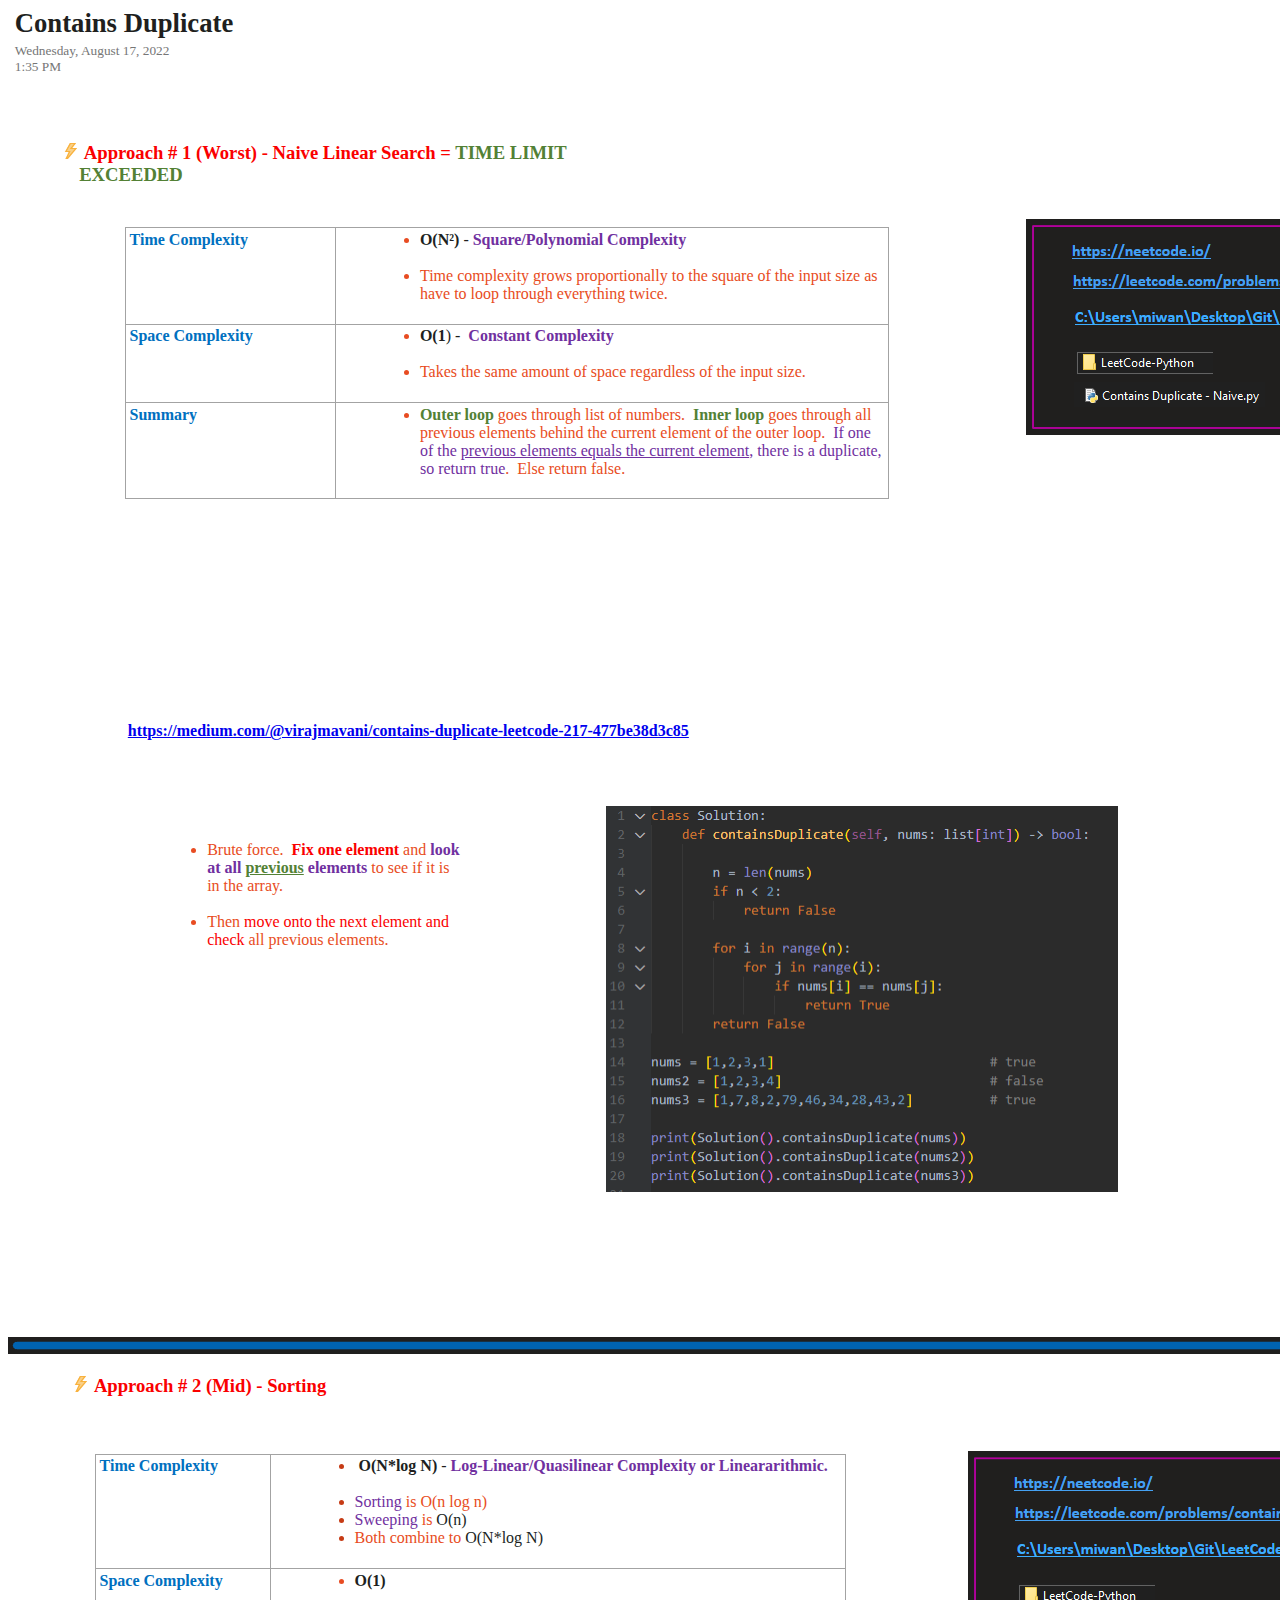
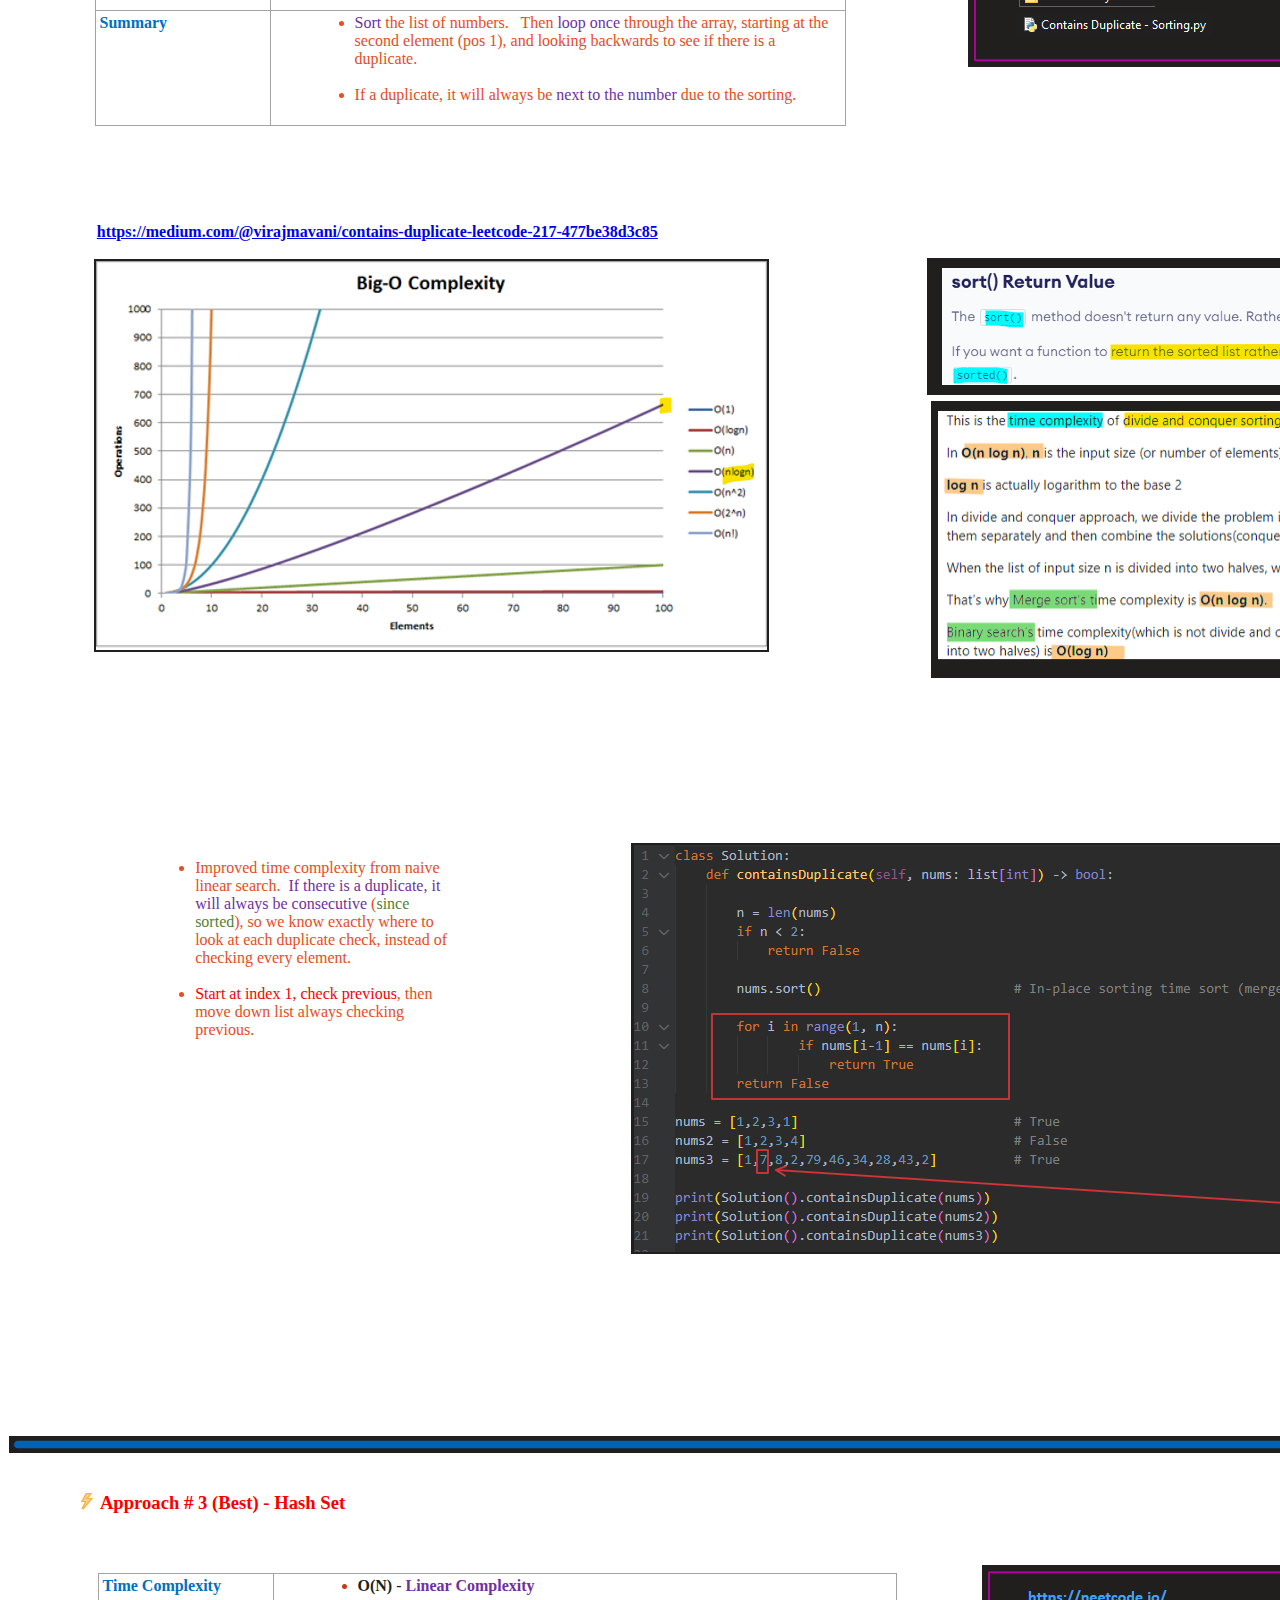
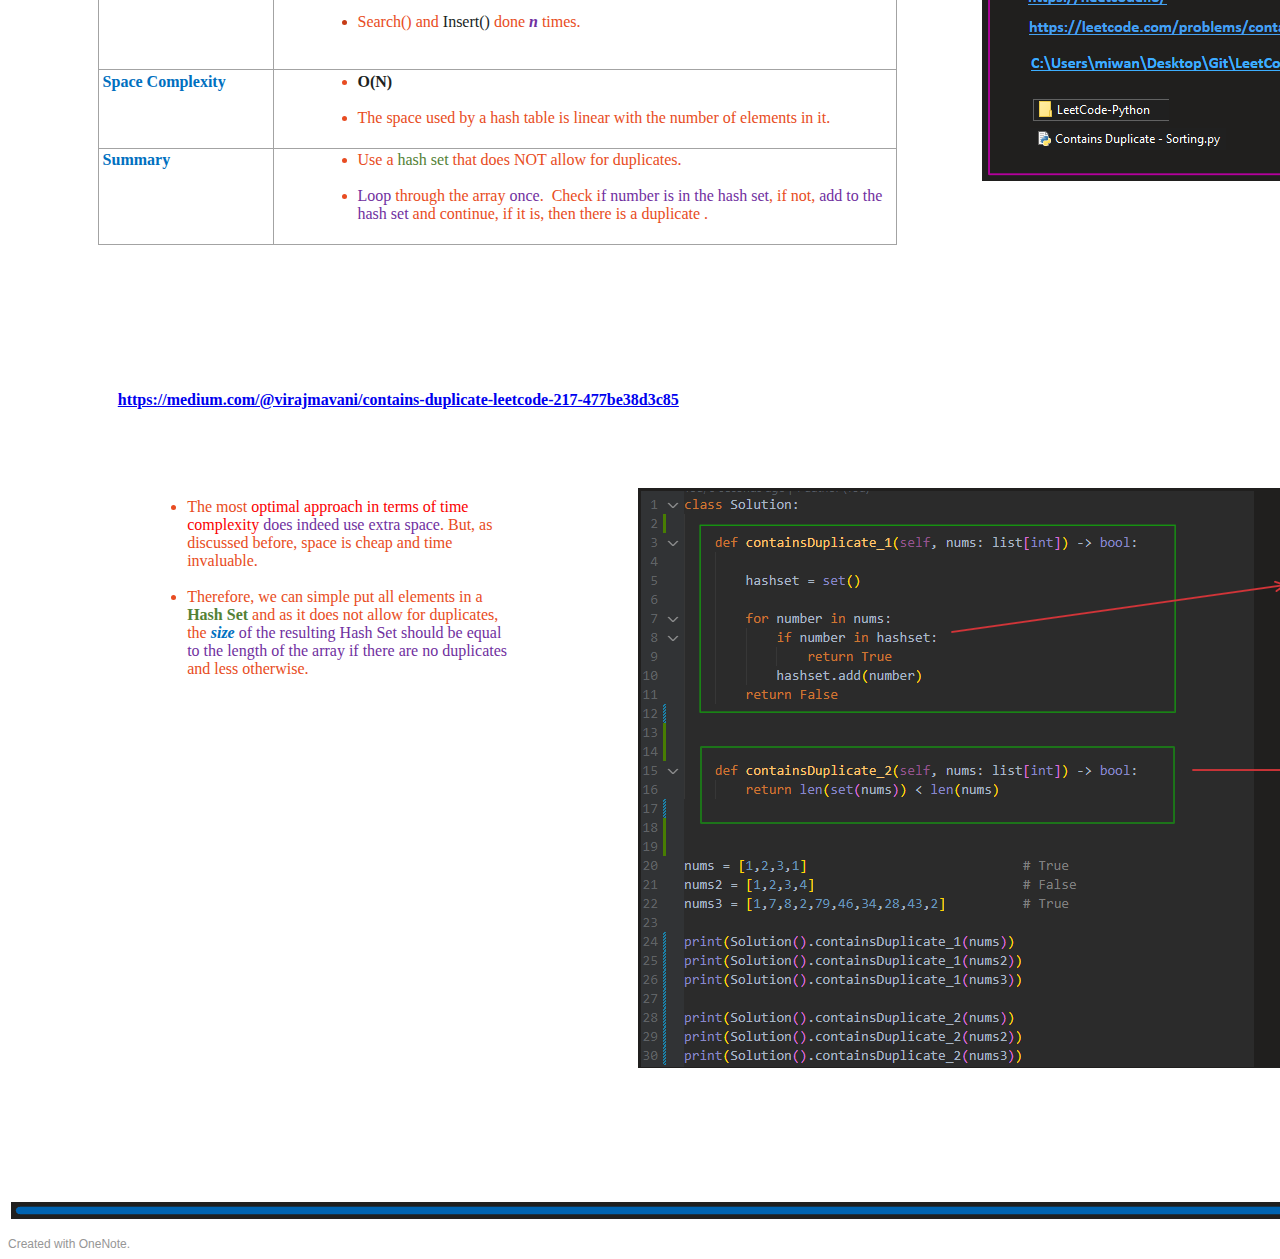
==== Contains_Duplicate/Contains_Duplicate.htm @ 98655086 "add files" ====
<html xmlns:o="urn:schemas-microsoft-com:office:office"
xmlns:dt="uuid:C2F41010-65B3-11d1-A29F-00AA00C14882"
xmlns="http://www.w3.org/TR/REC-html40">

<head>
<meta http-equiv=Content-Type content="text/html; charset=utf-8">
<meta name=ProgId content=OneNote.File>
<meta name=Generator content="Microsoft OneNote 15">
<link id=Main-File rel=Main-File href="Contains_Duplicate.htm">
<link rel=File-List href="Contains_Duplicate_files/filelist.xml">
</head>

<body lang=en-US style='font-family:Calibri;font-size:12.0pt;color:#E84C22'>

<div style='direction:ltr;border-width:100%'>

<div style='direction:ltr;margin-top:0in;margin-left:0in;width:16.584in'>

<div style='direction:ltr;margin-top:0in;margin-left:.0708in;width:2.7402in'>

<p style='margin:0in;font-family:"Calibri Light";font-size:20.0pt;color:#201F1E'><span
style='font-weight:bold'>Contains Duplicate</span></p>

</div>

<div style='direction:ltr;margin-top:.0388in;margin-left:.0708in;width:2.5881in'>

<p style='margin:0in;font-family:Calibri;font-size:10.0pt;color:#767676'>Wednesday,
August 17, 2022</p>

<p style='margin:0in;font-family:Calibri;font-size:10.0pt;color:#767676'>1:35
PM</p>

</div>

<div style='direction:ltr;margin-top:.7034in;margin-left:.3243in;width:6.2625in'>

<ul style='direction:ltr;unicode-bidi:embed;margin-top:0in;margin-bottom:0in'>
 <p style='color:#000000;margin:0in;text-indent:-.1666in;font-family:Calibri;
 font-size:14.0pt'><img src="Contains_Duplicate_files/image001.png" width=16
 height=16 alt=Important>&nbsp;<span style='font-weight:bold;color:#FA0000'>Approach
 # 1 (Worst) - Naive Linear Search = </span><span style='font-weight:bold;
 color:#538135'>TIME LIMIT EXCEEDED</span></p>
</ul>

</div>

<table border=0 cellpadding=0 cellspacing=0 cols=3 valign=top style='direction:
 ltr;border-collapse:collapse;border-width:0pt;margin-top:.3305in;margin-left:
 1.2041in;width:14.9222in'>
 <tr>
  <td valign=top style='vertical-align:top;margin:0in;padding:0pt;width:1px;
  height:1px;font-size:1pt'>
  <p style='font-size:1pt'>&nbsp;</p>
  </td>
  <td valign=top style='vertical-align:top;margin:0in;padding:0pt;width:7.9763in;
  height:1px;font-size:1pt'>
  <p style='font-size:1pt'></p>
  </td>
  <td valign=top style='vertical-align:top;margin:0in;padding:0pt;width:1.4291in;
  height:1px;font-size:1pt'>
  <p style='font-size:1pt'></p>
  </td>
  <td valign=top style='vertical-align:top;margin:0in;padding:0pt;width:5.5159in;
  height:1px;font-size:1pt'>
  <p style='font-size:1pt'></p>
  </td>
 </tr>
 <tr>
  <td valign=top style='vertical-align:top;margin:0in;padding:0pt;width:1px;
  height:.0868in;font-size:1pt'>
  <p style='font-size:1pt'>&nbsp;</p>
  </td>
  <td valign=top style='vertical-align:top;margin:0in;padding:0pt;width:7.9763in;
  height:.0868in;font-size:1pt'>
  <p style='font-size:1pt'></p>
  </td>
  <td valign=top style='vertical-align:top;margin:0in;padding:0pt;width:1.4291in;
  height:.0868in;font-size:1pt'>
  <p style='font-size:1pt'></p>
  </td>
  <td rowspan=2 valign=top style='vertical-align:top;margin:0in;padding:0pt;
  width:5.5166in;height:2.25in'><img src="Contains_Duplicate_files/image002.png"
  width=530 height=216
  alt="Untitled picture.png &#13;&#10;﷟HYPERLINK &quot;file:///C:\Users\miwan\Desktop\Git\LeetCode-Python&quot;C:\Users\miwan\Desktop\Git\LeetCode-Python&#13;&#10;Untitled picture.png &#13;&#10;Ink Drawings&#13;&#10;https://leetcode.com/problems/contains-duplicate/&#13;&#10;https://neetcode.io/&#13;&#10;"></td>
 </tr>
 <tr>
  <td valign=top style='vertical-align:top;margin:0in;padding:0pt;width:1px;
  height:2.1625in;font-size:1pt'>
  <p style='font-size:1pt'>&nbsp;</p>
  </td>
  <td rowspan=2 valign=top style='vertical-align:top;margin:0in;padding:0pt;
  width:7.9763in;height:3.1055in'>
  <div style='direction:ltr'>
  <table border=1 cellpadding=0 cellspacing=0 valign=top style='direction:ltr;
   border-collapse:collapse;border-style:solid;border-color:#A3A3A3;border-width:
   1pt' title="" summary="">
   <tr>
    <td style='border-style:solid;border-color:#A3A3A3;border-width:1pt;
    vertical-align:top;width:2.1284in;padding:2.0pt 3.0pt 2.0pt 3.0pt'>
    <p style='margin:0in;font-family:Calibri;font-size:12.0pt;color:#0070C0'><span
    style='font-weight:bold'>Time Complexity</span></p>
    </td>
    <td style='border-style:solid;border-color:#A3A3A3;border-width:1pt;
    vertical-align:top;width:5.7534in;padding:2.0pt 3.0pt 2.0pt 3.0pt'>
    <ul style='direction:ltr;unicode-bidi:embed;margin-top:0in;margin-bottom:
     0in'>
     <ul type=disc style='direction:ltr;unicode-bidi:embed;margin-top:0in;
      margin-bottom:0in'>
      <li style='margin-top:0;margin-bottom:0;vertical-align:middle;color:#E84C22'><span
          style='font-weight:bold;font-family:Calibri;font-size:12.0pt;
          color:#201F1E'>O(N²)</span><span style='font-family:Calibri;
          font-size:12.0pt;color:#201F1E'> - </span><span style='font-weight:
          bold;font-family:Calibri;font-size:12.0pt;color:#7030A0'>Square/Polynomial
          Complexity </span></li>
     </ul>
     <p style='margin:0in;font-family:Calibri;font-size:12.0pt;color:#E84C22'>&nbsp;</p>
     <ul type=disc style='direction:ltr;unicode-bidi:embed;margin-top:0in;
      margin-bottom:0in'>
      <li style='margin-top:0;margin-bottom:0;vertical-align:middle;color:#E84C22'><span
          style='font-family:Calibri;font-size:12.0pt'>Time complexity grows
          proportionally to the square of the input size as have to loop
          through everything twice.</span></li>
     </ul>
     <p style='margin:0in;font-family:Calibri;font-size:12.0pt;color:#201F1E'>&nbsp;</p>
    </ul>
    </td>
   </tr>
   <tr>
    <td style='border-style:solid;border-color:#A3A3A3;border-width:1pt;
    vertical-align:top;width:2.1284in;padding:2.0pt 3.0pt 2.0pt 3.0pt'>
    <p style='margin:0in;font-family:Calibri;font-size:12.0pt;color:#0070C0'><span
    style='font-weight:bold'>Space Complexity </span></p>
    </td>
    <td style='border-style:solid;border-color:#A3A3A3;border-width:1pt;
    vertical-align:top;width:5.6847in;padding:2.0pt 3.0pt 2.0pt 3.0pt'>
    <ul style='direction:ltr;unicode-bidi:embed;margin-top:0in;margin-bottom:
     0in'>
     <ul type=disc style='direction:ltr;unicode-bidi:embed;margin-top:0in;
      margin-bottom:0in'>
      <li style='margin-top:0;margin-bottom:0;vertical-align:middle;color:#E84C22'><span
          style='font-weight:bold;font-family:Calibri;font-size:12.0pt;
          color:#201F1E'>O(1</span><span style='font-family:Calibri;font-size:
          12.0pt;color:#201F1E'>) - </span><span style='font-weight:bold;
          font-family:Calibri;font-size:12.0pt;color:#7030A0'><span
          style='mso-spacerun:yes'> </span>Constant Complexity </span></li>
     </ul>
     <p style='margin:0in;font-family:Calibri;font-size:12.0pt;color:#201F1E'>&nbsp;</p>
     <ul type=disc style='direction:ltr;unicode-bidi:embed;margin-top:0in;
      margin-bottom:0in'>
      <li style='margin-top:0;margin-bottom:0;vertical-align:middle;color:#E84C22'><span
          style='font-family:Calibri;font-size:12.0pt'>Takes the same amount of
          space regardless of the input size.</span></li>
     </ul>
     <p style='margin:0in;font-family:Calibri;font-size:12.0pt;color:#201F1E'>&nbsp;</p>
    </ul>
    </td>
   </tr>
   <tr>
    <td style='border-style:solid;border-color:#A3A3A3;border-width:1pt;
    vertical-align:top;width:2.1284in;padding:2.0pt 3.0pt 2.0pt 3.0pt'>
    <p style='margin:0in;font-family:Calibri;font-size:12.0pt;color:#0070C0'><span
    style='font-weight:bold'>Summary</span></p>
    </td>
    <td style='border-style:solid;border-color:#A3A3A3;border-width:1pt;
    vertical-align:top;width:5.702in;padding:2.0pt 3.0pt 2.0pt 3.0pt'>
    <ul style='direction:ltr;unicode-bidi:embed;margin-top:0in;margin-bottom:
     0in'>
     <ul type=disc style='direction:ltr;unicode-bidi:embed;margin-top:0in;
      margin-bottom:0in'>
      <li style='margin-top:0;margin-bottom:0;vertical-align:middle;color:#E84C22'><span
          style='font-weight:bold;font-family:Calibri;font-size:12.0pt;
          color:#538135'>Outer loop</span><span style='font-family:Calibri;
          font-size:12.0pt;color:#E84C22'> goes through list of numbers. </span><span
          style='font-weight:bold;font-family:Calibri;font-size:12.0pt;
          color:#538135'><span style='mso-spacerun:yes'> </span>Inner loop</span><span
          style='font-family:Calibri;font-size:12.0pt;color:#E84C22'> goes
          through all previous elements behind the current element of the outer
          loop.<span style='mso-spacerun:yes'>  </span></span><span
          style='font-family:Calibri;font-size:12.0pt;color:#7030A0'>If one of
          the </span><span style='text-decoration:underline;font-family:Calibri;
          font-size:12.0pt;color:#7030A0'>previous elements equals the current
          element</span><span style='font-family:Calibri;font-size:12.0pt;
          color:#7030A0'>, there is a duplicate, so return true</span><span
          style='font-family:Calibri;font-size:12.0pt;color:#E84C22'>.<span
          style='mso-spacerun:yes'>  </span>Else return false.</span></li>
     </ul>
     <p style='margin:0in;font-family:Calibri;font-size:12.0pt;color:#E84C22'>&nbsp;</p>
    </ul>
    </td>
   </tr>
  </table>
  </div>
  </td>
  <td valign=top style='vertical-align:top;margin:0in;padding:0pt;width:1.4291in;
  height:2.1625in;font-size:1pt'>
  <p style='font-size:1pt'></p>
  </td>
 </tr>
 <tr>
  <td valign=top style='vertical-align:top;margin:0in;padding:0pt;width:1px;
  height:.943in;font-size:1pt'>
  <p style='font-size:1pt'>&nbsp;</p>
  </td>
  <td valign=top style='vertical-align:top;margin:0in;padding:0pt;width:1.4291in;
  height:.943in;font-size:1pt'>
  <p style='font-size:1pt'></p>
  </td>
  <td valign=top style='vertical-align:top;margin:0in;padding:0pt;width:5.5159in;
  height:.943in;font-size:1pt'>
  <p style='font-size:1pt'></p>
  </td>
 </tr>
</table>

<div style='direction:ltr;margin-top:2.0506in;margin-left:1.2479in;width:6.4173in'>

<p style='margin:0in;font-family:Calibri;font-size:12.0pt'><a
href="https://medium.com/@virajmavani/contains-duplicate-leetcode-217-477be38d3c85"><span
style='font-weight:bold'>https://medium.com/@virajmavani/contains-duplicate-leetcode-217-477be38d3c85</span></a></p>

</div>

<table border=0 cellpadding=0 cellspacing=0 cols=3 valign=top style='direction:
 ltr;border-collapse:collapse;border-width:0pt;margin-top:.6708in;margin-left:
 1.2312in;width:10.3708in'>
 <tr>
  <td valign=top style='vertical-align:top;margin:0in;padding:0pt;width:1px;
  height:1px;font-size:1pt'>
  <p style='font-size:1pt'>&nbsp;</p>
  </td>
  <td valign=top style='vertical-align:top;margin:0in;padding:0pt;width:3.4861in;
  height:1px;font-size:1pt'>
  <p style='font-size:1pt'></p>
  </td>
  <td valign=top style='vertical-align:top;margin:0in;padding:0pt;width:1.509in;
  height:1px;font-size:1pt'>
  <p style='font-size:1pt'></p>
  </td>
  <td valign=top style='vertical-align:top;margin:0in;padding:0pt;width:5.3756in;
  height:1px;font-size:1pt'>
  <p style='font-size:1pt'></p>
  </td>
 </tr>
 <tr>
  <td valign=top style='vertical-align:top;margin:0in;padding:0pt;width:1px;
  height:.3708in;font-size:1pt'>
  <p style='font-size:1pt'>&nbsp;</p>
  </td>
  <td valign=top style='vertical-align:top;margin:0in;padding:0pt;width:3.4861in;
  height:.3708in;font-size:1pt'>
  <p style='font-size:1pt'></p>
  </td>
  <td valign=top style='vertical-align:top;margin:0in;padding:0pt;width:1.509in;
  height:.3708in;font-size:1pt'>
  <p style='font-size:1pt'></p>
  </td>
  <td rowspan=3 valign=top style='vertical-align:top;margin:0in;padding:0pt;
  width:5.3756in;height:4.0736in'><img
  src="Contains_Duplicate_files/image003.png" width=512 height=386></td>
 </tr>
 <tr>
  <td valign=top style='vertical-align:top;margin:0in;padding:0pt;width:1px;
  height:1.027in;font-size:1pt'>
  <p style='font-size:1pt'>&nbsp;</p>
  </td>
  <td valign=top style='vertical-align:top;margin:0in;padding:0pt;width:3.4861in;
  height:1.0277in'>
  <ul style='direction:ltr;unicode-bidi:embed;margin-top:0in;margin-bottom:
   0in'>
   <ul type=disc style='direction:ltr;unicode-bidi:embed;margin-top:0in;
    margin-bottom:0in'>
    <li style='margin-top:0;margin-bottom:0;vertical-align:middle;color:#E84C22'><span
        style='font-family:Calibri;font-size:12.0pt;color:#E84C22'>Brute
        force.<span style='mso-spacerun:yes'>  </span></span><span
        style='font-weight:bold;font-family:Calibri;font-size:12.0pt;
        color:#FA0000'>Fix one element </span><span style='font-family:Calibri;
        font-size:12.0pt;color:#E84C22'>and </span><span style='font-weight:
        bold;font-family:Calibri;font-size:12.0pt;color:#7030A0'>look at all </span><span
        style='font-weight:bold;text-decoration:underline;font-family:Calibri;
        font-size:12.0pt;color:#538135'>previous</span><span style='font-weight:
        bold;font-family:Calibri;font-size:12.0pt;color:#7030A0'> elements</span><span
        style='font-family:Calibri;font-size:12.0pt;color:#E84C22'> to see if
        it is in the array.</span></li>
   </ul>
   <p style='margin:0in;margin-left:.375in;font-family:Calibri;font-size:12.0pt;
   color:#E84C22'>&nbsp;</p>
   <ul type=disc style='direction:ltr;unicode-bidi:embed;margin-top:0in;
    margin-bottom:0in'>
    <li style='margin-top:0;margin-bottom:0;vertical-align:middle;color:#E84C22'><span
        style='font-family:Calibri;font-size:12.0pt;color:#E84C22'>Then </span><span
        style='font-family:Calibri;font-size:12.0pt;color:#FA0000'>move onto
        the next element and check</span><span style='font-family:Calibri;
        font-size:12.0pt;color:#E84C22'> all previous elements.</span></li>
   </ul>
  </ul>
  </td>
  <td valign=top style='vertical-align:top;margin:0in;padding:0pt;width:1.509in;
  height:1.027in;font-size:1pt'>
  <p style='font-size:1pt'></p>
  </td>
 </tr>
 <tr>
  <td valign=top style='vertical-align:top;margin:0in;padding:0pt;width:1px;
  height:2.675in;font-size:1pt'>
  <p style='font-size:1pt'>&nbsp;</p>
  </td>
  <td valign=top style='vertical-align:top;margin:0in;padding:0pt;width:3.4861in;
  height:2.675in;font-size:1pt'>
  <p style='font-size:1pt'></p>
  </td>
  <td valign=top style='vertical-align:top;margin:0in;padding:0pt;width:1.509in;
  height:2.675in;font-size:1pt'>
  <p style='font-size:1pt'></p>
  </td>
 </tr>
</table>

<div style='direction:ltr;margin-top:1.3611in;margin-left:0in;width:16.5527in'><img
src="Contains_Duplicate_files/image004.png" width=1589 height=17></div>

<div style='direction:ltr;margin-top:.2201in;margin-left:.4291in;width:3.1062in'>

<ul style='direction:ltr;unicode-bidi:embed;margin-top:0in;margin-bottom:0in'>
 <p style='color:#000000;margin:0in;text-indent:-.1666in;font-family:Calibri;
 font-size:14.0pt;color:#FA0000'><img
 src="Contains_Duplicate_files/image001.png" width=16 height=16 alt=Important>&nbsp;<span
 style='font-weight:bold'>Approach # 2 (Mid) - Sorting</span></p>
</ul>

</div>

<table border=0 cellpadding=0 cellspacing=0 cols=3 valign=top style='direction:
 ltr;border-collapse:collapse;border-width:0pt;margin-top:.5569in;margin-left:
 .8916in;width:14.6305in'>
 <tr>
  <td valign=top style='vertical-align:top;margin:0in;padding:0pt;width:1px;
  height:1px;font-size:1pt'>
  <p style='font-size:1pt'>&nbsp;</p>
  </td>
  <td valign=top style='vertical-align:top;margin:0in;padding:0pt;width:7.8375in;
  height:1px;font-size:1pt'>
  <p style='font-size:1pt'></p>
  </td>
  <td valign=top style='vertical-align:top;margin:0in;padding:0pt;width:1.2763in;
  height:1px;font-size:1pt'>
  <p style='font-size:1pt'></p>
  </td>
  <td valign=top style='vertical-align:top;margin:0in;padding:0pt;width:5.5159in;
  height:1px;font-size:1pt'>
  <p style='font-size:1pt'></p>
  </td>
 </tr>
 <tr>
  <td valign=top style='vertical-align:top;margin:0in;padding:0pt;width:1px;
  height:.0236in;font-size:1pt'>
  <p style='font-size:1pt'>&nbsp;</p>
  </td>
  <td valign=top style='vertical-align:top;margin:0in;padding:0pt;width:7.8375in;
  height:.0236in;font-size:1pt'>
  <p style='font-size:1pt'></p>
  </td>
  <td valign=top style='vertical-align:top;margin:0in;padding:0pt;width:1.2763in;
  height:.0236in;font-size:1pt'>
  <p style='font-size:1pt'></p>
  </td>
  <td rowspan=2 valign=top style='vertical-align:top;margin:0in;padding:0pt;
  width:5.5166in;height:2.25in'><img src="Contains_Duplicate_files/image005.png"
  width=530 height=216
  alt="Untitled picture.png &#13;&#10;﷟HYPERLINK &quot;file:///C:\Users\miwan\Desktop\Git\LeetCode-Python&quot;C:\Users\miwan\Desktop\Git\LeetCode-Python&#13;&#10;Ink Drawings&#13;&#10;https://leetcode.com/problems/contains-duplicate/&#13;&#10;https://neetcode.io/&#13;&#10;Untitled picture.png &#13;&#10;"></td>
 </tr>
 <tr>
  <td valign=top style='vertical-align:top;margin:0in;padding:0pt;width:1px;
  height:2.2256in;font-size:1pt'>
  <p style='font-size:1pt'>&nbsp;</p>
  </td>
  <td rowspan=2 valign=top style='vertical-align:top;margin:0in;padding:0pt;
  width:7.8375in;height:2.9027in'>
  <div style='direction:ltr'>
  <table border=1 cellpadding=0 cellspacing=0 valign=top style='direction:ltr;
   border-collapse:collapse;border-style:solid;border-color:#A3A3A3;border-width:
   1pt' title="" summary="">
   <tr>
    <td style='border-style:solid;border-color:#A3A3A3;border-width:1pt;
    vertical-align:top;width:1.7472in;padding:2.0pt 3.0pt 2.0pt 3.0pt'>
    <p style='margin:0in;font-family:Calibri;font-size:12.0pt;color:#0070C0'><span
    style='font-weight:bold'>Time Complexity</span></p>
    </td>
    <td style='border-style:solid;border-color:#A3A3A3;border-width:1pt;
    vertical-align:top;width:5.927in;padding:2.0pt 3.0pt 2.0pt 3.0pt'>
    <ul style='direction:ltr;unicode-bidi:embed;margin-top:0in;margin-bottom:
     0in'>
     <ul type=disc style='direction:ltr;unicode-bidi:embed;margin-top:0in;
      margin-bottom:0in'>
      <li style='margin-top:0;margin-bottom:0;vertical-align:middle;color:#C63B15'><span
          style='font-family:Calibri;font-size:12.0pt;color:#C63B15'><span
          style='mso-spacerun:yes'> </span></span><span style='font-weight:
          bold;font-family:Calibri;font-size:12.0pt;color:#201F1E'>O(N*log N)</span><span
          style='font-family:Calibri;font-size:12.0pt;color:#201F1E'> - </span><span
          style='font-weight:bold;font-family:Calibri;font-size:12.0pt;
          color:#7030A0'>Log-Linear/Quasilinear Complexity or Lineararithmic.</span></li>
     </ul>
     <p style='margin:0in;font-family:Calibri;font-size:12.0pt;color:#201F1E'>&nbsp;</p>
     <ul type=disc style='direction:ltr;unicode-bidi:embed;margin-top:0in;
      margin-bottom:0in'>
      <li style='margin-top:0;margin-bottom:0;vertical-align:middle;color:#C63B15'><span
          style='font-family:Calibri;font-size:12.0pt;color:#7030A0'>Sorting </span><span
          style='font-family:Calibri;font-size:12.0pt;color:#E84C22'>is O(n log
          n) </span></li>
      <li style='margin-top:0;margin-bottom:0;vertical-align:middle;color:#C63B15'><span
          style='font-family:Calibri;font-size:12.0pt;color:#7030A0'>Sweeping </span><span
          style='font-family:Calibri;font-size:12.0pt;color:#E84C22'>is </span><span
          style='font-family:Calibri;font-size:12.0pt;color:#201F1E'>O(n)</span></li>
      <li style='margin-top:0;margin-bottom:0;vertical-align:middle;color:#C63B15'><span
          style='font-family:Calibri;font-size:12.0pt;color:#E84C22'>Both
          combine to</span><span style='font-family:Calibri;font-size:12.0pt;
          color:#201F1E'> O(N*log N) </span></li>
     </ul>
     <p style='margin:0in;font-family:Calibri;font-size:12.0pt;color:#201F1E'>&nbsp;</p>
    </ul>
    </td>
   </tr>
   <tr>
    <td style='border-style:solid;border-color:#A3A3A3;border-width:1pt;
    vertical-align:top;width:1.7472in;padding:2.0pt 3.0pt 2.0pt 3.0pt'>
    <p style='margin:0in;font-family:Calibri;font-size:12.0pt;color:#0070C0'><span
    style='font-weight:bold'>Space Complexity </span></p>
    </td>
    <td style='border-style:solid;border-color:#A3A3A3;border-width:1pt;
    vertical-align:top;width:5.927in;padding:2.0pt 3.0pt 2.0pt 3.0pt'>
    <ul style='direction:ltr;unicode-bidi:embed;margin-top:0in;margin-bottom:
     0in'>
     <ul type=disc style='direction:ltr;unicode-bidi:embed;margin-top:0in;
      margin-bottom:0in'>
      <li style='margin-top:0;margin-bottom:0;vertical-align:middle;color:#E84C22'><span
          style='font-weight:bold;font-family:Calibri;font-size:12.0pt;
          color:#201F1E'>O(1)</span></li>
     </ul>
     <p style='margin:0in;font-family:Calibri;font-size:12.0pt;color:#201F1E'>&nbsp;</p>
    </ul>
    </td>
   </tr>
   <tr>
    <td style='border-style:solid;border-color:#A3A3A3;border-width:1pt;
    vertical-align:top;width:1.7472in;padding:2.0pt 3.0pt 2.0pt 3.0pt'>
    <p style='margin:0in;font-family:Calibri;font-size:12.0pt;color:#0070C0'><span
    style='font-weight:bold'>Summary</span></p>
    </td>
    <td style='border-style:solid;border-color:#A3A3A3;border-width:1pt;
    vertical-align:top;width:5.9715in;padding:2.0pt 3.0pt 2.0pt 3.0pt'>
    <ul style='direction:ltr;unicode-bidi:embed;margin-top:0in;margin-bottom:
     0in'>
     <ul type=disc style='direction:ltr;unicode-bidi:embed;margin-top:0in;
      margin-bottom:0in'>
      <li style='margin-top:0;margin-bottom:0;vertical-align:middle;color:#E84C22'><span
          style='font-family:Calibri;font-size:12.0pt;color:#7030A0'>Sort </span><span
          style='font-family:Calibri;font-size:12.0pt;color:#E84C22'>the list
          of numbers.<span style='mso-spacerun:yes'>   </span>Then </span><span
          style='font-family:Calibri;font-size:12.0pt;color:#7030A0'>loop once</span><span
          style='font-family:Calibri;font-size:12.0pt;color:#E84C22'> through
          the array, starting at the second element (pos 1), and looking
          backwards to see if there is a duplicate.<span
          style='mso-spacerun:yes'>  </span></span></li>
     </ul>
     <p style='margin:0in;font-family:Calibri;font-size:12.0pt;color:#E84C22'>&nbsp;</p>
     <ul type=disc style='direction:ltr;unicode-bidi:embed;margin-top:0in;
      margin-bottom:0in'>
      <li style='margin-top:0;margin-bottom:0;vertical-align:middle;color:#E84C22'><span
          style='font-family:Calibri;font-size:12.0pt;color:#E84C22'>If a
          duplicate, it will always be </span><span style='font-family:Calibri;
          font-size:12.0pt;color:#7030A0'>next to the number</span><span
          style='font-family:Calibri;font-size:12.0pt;color:#E84C22'> due to
          the sorting.</span></li>
     </ul>
     <p style='margin:0in;font-family:Calibri;font-size:12.0pt;color:#E84C22'>&nbsp;</p>
    </ul>
    </td>
   </tr>
  </table>
  </div>
  </td>
  <td valign=top style='vertical-align:top;margin:0in;padding:0pt;width:1.2763in;
  height:2.2256in;font-size:1pt'>
  <p style='font-size:1pt'></p>
  </td>
 </tr>
 <tr>
  <td valign=top style='vertical-align:top;margin:0in;padding:0pt;width:1px;
  height:.6763in;font-size:1pt'>
  <p style='font-size:1pt'>&nbsp;</p>
  </td>
  <td valign=top style='vertical-align:top;margin:0in;padding:0pt;width:1.2763in;
  height:.6763in;font-size:1pt'>
  <p style='font-size:1pt'></p>
  </td>
  <td valign=top style='vertical-align:top;margin:0in;padding:0pt;width:5.5159in;
  height:.6763in;font-size:1pt'>
  <p style='font-size:1pt'></p>
  </td>
 </tr>
</table>

<div style='direction:ltr;margin-top:.9409in;margin-left:.925in;width:6.4173in'>

<p style='margin:0in;font-family:Calibri;font-size:12.0pt'><a
href="https://medium.com/@virajmavani/contains-duplicate-leetcode-217-477be38d3c85"><span
style='font-weight:bold'>https://medium.com/@virajmavani/contains-duplicate-leetcode-217-477be38d3c85</span></a></p>

</div>

<table border=0 cellpadding=0 cellspacing=0 cols=5 valign=top style='direction:
 ltr;border-collapse:collapse;border-width:0pt;margin-top:.1729in;margin-left:
 .8833in;width:15.0152in'>
 <tr>
  <td valign=top style='vertical-align:top;margin:0in;padding:0pt;width:1px;
  height:1px;font-size:1pt'>
  <p style='font-size:1pt'>&nbsp;</p>
  </td>
  <td valign=top style='vertical-align:top;margin:0in;padding:0pt;width:7.0312in;
  height:1px;font-size:1pt'>
  <p style='font-size:1pt'></p>
  </td>
  <td valign=top style='vertical-align:top;margin:0in;padding:0pt;width:1.6604in;
  height:1px;font-size:1pt'>
  <p style='font-size:1pt'></p>
  </td>
  <td valign=top style='vertical-align:top;margin:0in;padding:0pt;width:.0368in;
  height:1px;font-size:1pt'>
  <p style='font-size:1pt'></p>
  </td>
  <td valign=top style='vertical-align:top;margin:0in;padding:0pt;width:6.2298in;
  height:1px;font-size:1pt'>
  <p style='font-size:1pt'></p>
  </td>
  <td valign=top style='vertical-align:top;margin:0in;padding:0pt;width:.0562in;
  height:1px;font-size:1pt'>
  <p style='font-size:1pt'></p>
  </td>
 </tr>
 <tr>
  <td valign=top style='vertical-align:top;margin:0in;padding:0pt;width:1px;
  height:.0125in;font-size:1pt'>
  <p style='font-size:1pt'>&nbsp;</p>
  </td>
  <td valign=top style='vertical-align:top;margin:0in;padding:0pt;width:7.0312in;
  height:.0125in;font-size:1pt'>
  <p style='font-size:1pt'></p>
  </td>
  <td valign=top style='vertical-align:top;margin:0in;padding:0pt;width:1.6604in;
  height:.0125in;font-size:1pt'>
  <p style='font-size:1pt'></p>
  </td>
  <td colspan=3 rowspan=2 valign=top style='vertical-align:top;margin:0in;
  padding:0pt;width:6.3236in;height:1.4694in'><img
  src="Contains_Duplicate_files/image006.png" width=603 height=137></td>
 </tr>
 <tr>
  <td valign=top style='vertical-align:top;margin:0in;padding:0pt;width:1px;
  height:1.4562in;font-size:1pt'>
  <p style='font-size:1pt'>&nbsp;</p>
  </td>
  <td rowspan=3 valign=top style='vertical-align:top;margin:0in;padding:0pt;
  width:7.0312in;height:4.0958in'><img
  src="Contains_Duplicate_files/image007.png" width=675 height=393
  alt="Aq09a.png &#13;&#10;Ink Drawings&#13;&#10;"></td>
  <td valign=top style='vertical-align:top;margin:0in;padding:0pt;width:1.6604in;
  height:1.4562in;font-size:1pt'>
  <p style='font-size:1pt'></p>
  </td>
 </tr>
 <tr>
  <td valign=top style='vertical-align:top;margin:0in;padding:0pt;width:1px;
  height:.0215in;font-size:1pt'>
  <p style='font-size:1pt'>&nbsp;</p>
  </td>
  <td valign=top style='vertical-align:top;margin:0in;padding:0pt;width:1.6604in;
  height:.0215in;font-size:1pt'>
  <p style='font-size:1pt'></p>
  </td>
  <td valign=top style='vertical-align:top;margin:0in;padding:0pt;width:.0368in;
  height:.0215in;font-size:1pt'>
  <p style='font-size:1pt'></p>
  </td>
  <td valign=top style='vertical-align:top;margin:0in;padding:0pt;width:6.2298in;
  height:.0215in;font-size:1pt'>
  <p style='font-size:1pt'></p>
  </td>
  <td valign=top style='vertical-align:top;margin:0in;padding:0pt;width:.0562in;
  height:.0215in;font-size:1pt'>
  <p style='font-size:1pt'></p>
  </td>
 </tr>
 <tr>
  <td valign=top style='vertical-align:top;margin:0in;padding:0pt;width:1px;
  height:2.6173in;font-size:1pt'>
  <p style='font-size:1pt'>&nbsp;</p>
  </td>
  <td valign=top style='vertical-align:top;margin:0in;padding:0pt;width:1.6604in;
  height:2.6173in;font-size:1pt'>
  <p style='font-size:1pt'></p>
  </td>
  <td valign=top style='vertical-align:top;margin:0in;padding:0pt;width:.0368in;
  height:2.6173in;font-size:1pt'>
  <p style='font-size:1pt'></p>
  </td>
  <td rowspan=2 valign=top style='vertical-align:top;margin:0in;padding:0pt;
  width:6.2298in;height:2.9381in'><img
  src="Contains_Duplicate_files/image008.png" width=594 height=277></td>
  <td valign=top style='vertical-align:top;margin:0in;padding:0pt;width:.0562in;
  height:2.6173in;font-size:1pt'>
  <p style='font-size:1pt'></p>
  </td>
 </tr>
 <tr>
  <td valign=top style='vertical-align:top;margin:0in;padding:0pt;width:1px;
  height:.3201in;font-size:1pt'>
  <p style='font-size:1pt'>&nbsp;</p>
  </td>
  <td valign=top style='vertical-align:top;margin:0in;padding:0pt;width:7.0312in;
  height:.3201in;font-size:1pt'>
  <p style='font-size:1pt'></p>
  </td>
  <td valign=top style='vertical-align:top;margin:0in;padding:0pt;width:1.6604in;
  height:.3201in;font-size:1pt'>
  <p style='font-size:1pt'></p>
  </td>
  <td valign=top style='vertical-align:top;margin:0in;padding:0pt;width:.0368in;
  height:.3201in;font-size:1pt'>
  <p style='font-size:1pt'></p>
  </td>
  <td valign=top style='vertical-align:top;margin:0in;padding:0pt;width:.0562in;
  height:.3201in;font-size:1pt'>
  <p style='font-size:1pt'></p>
  </td>
 </tr>
</table>

<table border=0 cellpadding=0 cellspacing=0 cols=5 valign=top style='direction:
 ltr;border-collapse:collapse;border-width:0pt;margin-top:1.6562in;margin-left:
 1.1062in;width:15.2687in'>
 <tr>
  <td valign=top style='vertical-align:top;margin:0in;padding:0pt;width:1px;
  height:1px;font-size:1pt'>
  <p style='font-size:1pt'>&nbsp;</p>
  </td>
  <td valign=top style='vertical-align:top;margin:0in;padding:0pt;width:3.5583in;
  height:1px;font-size:1pt'>
  <p style='font-size:1pt'></p>
  </td>
  <td valign=top style='vertical-align:top;margin:0in;padding:0pt;width:2.0201in;
  height:1px;font-size:1pt'>
  <p style='font-size:1pt'></p>
  </td>
  <td valign=top style='vertical-align:top;margin:0in;padding:0pt;width:8.6201in;
  height:1px;font-size:1pt'>
  <p style='font-size:1pt'></p>
  </td>
  <td valign=top style='vertical-align:top;margin:0in;padding:0pt;width:.0506in;
  height:1px;font-size:1pt'>
  <p style='font-size:1pt'></p>
  </td>
  <td valign=top style='vertical-align:top;margin:0in;padding:0pt;width:1.0187in;
  height:1px;font-size:1pt'>
  <p style='font-size:1pt'></p>
  </td>
 </tr>
 <tr>
  <td valign=top style='vertical-align:top;margin:0in;padding:0pt;width:1px;
  height:.1673in;font-size:1pt'>
  <p style='font-size:1pt'>&nbsp;</p>
  </td>
  <td valign=top style='vertical-align:top;margin:0in;padding:0pt;width:3.5583in;
  height:.1673in;font-size:1pt'>
  <p style='font-size:1pt'></p>
  </td>
  <td valign=top style='vertical-align:top;margin:0in;padding:0pt;width:2.0201in;
  height:.1673in;font-size:1pt'>
  <p style='font-size:1pt'></p>
  </td>
  <td rowspan=5 valign=top style='vertical-align:top;margin:0in;padding:0pt;
  width:8.6208in;height:4.2819in'><img
  src="Contains_Duplicate_files/image009.png" width=828 height=411
  alt="Untitled picture.png Machine generated alternative text:&#10;v class Solution: &#10;def containsDup1icate(se1f, &#10;n = len(nums) &#10;if n &lt; 2: &#10;return False &#10;nums. sort() &#10;for i in range(l, n): &#10;if nums[i-l] &#10;return True &#10;return False &#10;nums = &#10;nums2 — &#10;nums3 — &#10;nums : &#10;list[int]) &#10;bool: &#10;nums[i]: &#10;# In-place sorting time sort (merge/insertion sort) &#10;# True &#10;# False &#10;# True &#10;print(S01ution ( ) . containsDup1i cate (nums ) ) &#10;print(S01ution ( ) . containsDup1i cate (nums2) ) &#10;print(S01ution . containsDup1icate (nums3)) &#13;&#10;Ink Drawings&#13;&#10;Ink Drawings&#13;&#10;Ink Drawings&#13;&#10;"></td>
  <td valign=top style='vertical-align:top;margin:0in;padding:0pt;width:.0506in;
  height:.1673in;font-size:1pt'>
  <p style='font-size:1pt'></p>
  </td>
  <td valign=top style='vertical-align:top;margin:0in;padding:0pt;width:1.0187in;
  height:.1673in;font-size:1pt'>
  <p style='font-size:1pt'></p>
  </td>
 </tr>
 <tr>
  <td valign=top style='vertical-align:top;margin:0in;padding:0pt;width:1px;
  height:1.6388in;font-size:1pt'>
  <p style='font-size:1pt'>&nbsp;</p>
  </td>
  <td valign=top style='vertical-align:top;margin:0in;padding:0pt;width:3.5583in;
  height:1.6388in'>
  <ul style='direction:ltr;unicode-bidi:embed;margin-top:0in;margin-bottom:
   0in'>
   <ul type=disc style='direction:ltr;unicode-bidi:embed;margin-top:0in;
    margin-bottom:0in'>
    <li style='margin-top:0;margin-bottom:0;vertical-align:middle;color:#E84C22'><span
        style='font-family:Calibri;font-size:12.0pt;color:#E84C22'>Improved
        time complexity from naive linear search.<span
        style='mso-spacerun:yes'>  </span></span><span style='font-family:Calibri;
        font-size:12.0pt;color:#7030A0'>If there is a duplicate, it will always
        be consecutive</span><span style='font-family:Calibri;font-size:12.0pt;
        color:#E84C22'> (</span><span style='font-family:Calibri;font-size:
        12.0pt;color:#538135'>since sorted</span><span style='font-family:Calibri;
        font-size:12.0pt;color:#E84C22'>), so we know exactly where to look at
        each duplicate check, instead of checking every element.</span></li>
   </ul>
   <p style='margin:0in;margin-left:.375in;font-family:Calibri;font-size:12.0pt;
   color:#E84C22'>&nbsp;</p>
   <ul type=disc style='direction:ltr;unicode-bidi:embed;margin-top:0in;
    margin-bottom:0in'>
    <li style='margin-top:0;margin-bottom:0;vertical-align:middle;color:#E84C22'><span
        style='font-family:Calibri;font-size:12.0pt;color:#FA0000'>Start at
        index 1, check previous</span><span style='font-family:Calibri;
        font-size:12.0pt;color:#E84C22'>, then move down list always checking
        previous.</span></li>
   </ul>
  </ul>
  </td>
  <td valign=top style='vertical-align:top;margin:0in;padding:0pt;width:2.0201in;
  height:1.6388in;font-size:1pt'>
  <p style='font-size:1pt'></p>
  </td>
  <td valign=top style='vertical-align:top;margin:0in;padding:0pt;width:.0506in;
  height:1.6388in;font-size:1pt'>
  <p style='font-size:1pt'></p>
  </td>
  <td valign=top style='vertical-align:top;margin:0in;padding:0pt;width:1.0187in;
  height:1.6388in;font-size:1pt'>
  <p style='font-size:1pt'></p>
  </td>
 </tr>
 <tr>
  <td valign=top style='vertical-align:top;margin:0in;padding:0pt;width:1px;
  height:1.943in;font-size:1pt'>
  <p style='font-size:1pt'>&nbsp;</p>
  </td>
  <td valign=top style='vertical-align:top;margin:0in;padding:0pt;width:3.5583in;
  height:1.943in;font-size:1pt'>
  <p style='font-size:1pt'></p>
  </td>
  <td valign=top style='vertical-align:top;margin:0in;padding:0pt;width:2.0201in;
  height:1.943in;font-size:1pt'>
  <p style='font-size:1pt'></p>
  </td>
  <td valign=top style='vertical-align:top;margin:0in;padding:0pt;width:.0506in;
  height:1.943in;font-size:1pt'>
  <p style='font-size:1pt'></p>
  </td>
  <td valign=top style='vertical-align:top;margin:0in;padding:0pt;width:1.0187in;
  height:1.943in;font-size:1pt'>
  <p style='font-size:1pt'></p>
  </td>
 </tr>
 <tr>
  <td valign=top style='vertical-align:top;margin:0in;padding:0pt;width:1px;
  height:.4173in;font-size:1pt'>
  <p style='font-size:1pt'>&nbsp;</p>
  </td>
  <td valign=top style='vertical-align:top;margin:0in;padding:0pt;width:3.5583in;
  height:.4173in;font-size:1pt'>
  <p style='font-size:1pt'></p>
  </td>
  <td valign=top style='vertical-align:top;margin:0in;padding:0pt;width:2.0201in;
  height:.4173in;font-size:1pt'>
  <p style='font-size:1pt'></p>
  </td>
  <td valign=top style='vertical-align:top;margin:0in;padding:0pt;width:.0506in;
  height:.4173in;font-size:1pt'>
  <p style='font-size:1pt'></p>
  </td>
  <td valign=top style='vertical-align:top;margin:0in;padding:0pt;width:1.0187in;
  height:.4173in'>
  <ul style='direction:ltr;unicode-bidi:embed;margin-top:0in;margin-bottom:
   0in'>
   <ul type=disc style='direction:ltr;unicode-bidi:embed;margin-top:0in;
    margin-bottom:0in'>
    <li style='margin-top:0;margin-bottom:0;vertical-align:middle;color:#E84C22'><span
        style='font-family:Calibri;font-size:12.0pt'>Starts at pos 2</span></li>
   </ul>
  </ul>
  </td>
 </tr>
 <tr>
  <td valign=top style='vertical-align:top;margin:0in;padding:0pt;width:1px;
  height:.1138in;font-size:1pt'>
  <p style='font-size:1pt'>&nbsp;</p>
  </td>
  <td valign=top style='vertical-align:top;margin:0in;padding:0pt;width:3.5583in;
  height:.1138in;font-size:1pt'>
  <p style='font-size:1pt'></p>
  </td>
  <td valign=top style='vertical-align:top;margin:0in;padding:0pt;width:2.0201in;
  height:.1138in;font-size:1pt'>
  <p style='font-size:1pt'></p>
  </td>
  <td valign=top style='vertical-align:top;margin:0in;padding:0pt;width:.0506in;
  height:.1138in;font-size:1pt'>
  <p style='font-size:1pt'></p>
  </td>
  <td valign=top style='vertical-align:top;margin:0in;padding:0pt;width:1.0187in;
  height:.1138in;font-size:1pt'>
  <p style='font-size:1pt'></p>
  </td>
 </tr>
</table>

<div style='direction:ltr;margin-top:1.5111in;margin-left:.0104in;width:16.5527in'><img
src="Contains_Duplicate_files/image010.png" width=1589 height=17></div>

<div style='direction:ltr;margin-top:.4076in;margin-left:.4916in;width:3.2611in'>

<ul style='direction:ltr;unicode-bidi:embed;margin-top:0in;margin-bottom:0in'>
 <p style='color:#000000;margin:0in;text-indent:-.1666in;font-family:Calibri;
 font-size:14.0pt;color:#FA0000'><img
 src="Contains_Duplicate_files/image001.png" width=16 height=16 alt=Important>&nbsp;<span
 style='font-weight:bold'>Approach # 3 (Best) - Hash Set</span></p>
</ul>

</div>

<table border=0 cellpadding=0 cellspacing=0 cols=3 valign=top style='direction:
 ltr;border-collapse:collapse;border-width:0pt;margin-top:.525in;margin-left:
 .9229in;width:14.7451in'>
 <tr>
  <td valign=top style='vertical-align:top;margin:0in;padding:0pt;width:1px;
  height:1px;font-size:1pt'>
  <p style='font-size:1pt'>&nbsp;</p>
  </td>
  <td valign=top style='vertical-align:top;margin:0in;padding:0pt;width:8.3361in;
  height:1px;font-size:1pt'>
  <p style='font-size:1pt'></p>
  </td>
  <td valign=top style='vertical-align:top;margin:0in;padding:0pt;width:.8923in;
  height:1px;font-size:1pt'>
  <p style='font-size:1pt'></p>
  </td>
  <td valign=top style='vertical-align:top;margin:0in;padding:0pt;width:5.5166in;
  height:1px;font-size:1pt'>
  <p style='font-size:1pt'></p>
  </td>
 </tr>
 <tr>
  <td valign=top style='vertical-align:top;margin:0in;padding:0pt;width:1px;
  height:.0798in;font-size:1pt'>
  <p style='font-size:1pt'>&nbsp;</p>
  </td>
  <td valign=top style='vertical-align:top;margin:0in;padding:0pt;width:8.3361in;
  height:.0798in;font-size:1pt'>
  <p style='font-size:1pt'></p>
  </td>
  <td valign=top style='vertical-align:top;margin:0in;padding:0pt;width:.8923in;
  height:.0798in;font-size:1pt'>
  <p style='font-size:1pt'></p>
  </td>
  <td rowspan=2 valign=top style='vertical-align:top;margin:0in;padding:0pt;
  width:5.5166in;height:2.25in'><img src="Contains_Duplicate_files/image011.png"
  width=530 height=216
  alt="Untitled picture.png &#13;&#10;﷟HYPERLINK &quot;file:///C:\Users\miwan\Desktop\Git\LeetCode-Python&quot;C:\Users\miwan\Desktop\Git\LeetCode-Python&#13;&#10;Ink Drawings&#13;&#10;https://leetcode.com/problems/contains-duplicate/&#13;&#10;https://neetcode.io/&#13;&#10;Untitled picture.png &#13;&#10;"></td>
 </tr>
 <tr>
  <td valign=top style='vertical-align:top;margin:0in;padding:0pt;width:1px;
  height:2.1694in;font-size:1pt'>
  <p style='font-size:1pt'>&nbsp;</p>
  </td>
  <td rowspan=2 valign=top style='vertical-align:top;margin:0in;padding:0pt;
  width:8.3361in;height:3.1055in'>
  <div style='direction:ltr'>
  <table border=1 cellpadding=0 cellspacing=0 valign=top style='direction:ltr;
   border-collapse:collapse;border-style:solid;border-color:#A3A3A3;border-width:
   1pt' title="" summary="">
   <tr>
    <td style='border-style:solid;border-color:#A3A3A3;border-width:1pt;
    vertical-align:top;width:1.7472in;padding:2.0pt 3.0pt 2.0pt 3.0pt'>
    <p style='margin:0in;font-family:Calibri;font-size:12.0pt;color:#0070C0'><span
    style='font-weight:bold'>Time Complexity</span></p>
    </td>
    <td style='border-style:solid;border-color:#A3A3A3;border-width:1pt;
    vertical-align:top;width:6.425in;padding:2.0pt 3.0pt 2.0pt 3.0pt'>
    <ul style='direction:ltr;unicode-bidi:embed;margin-top:0in;margin-bottom:
     0in'>
     <ul type=disc style='direction:ltr;unicode-bidi:embed;margin-top:0in;
      margin-bottom:0in'>
      <li style='margin-top:0;margin-bottom:0;vertical-align:middle;color:#C63B15'><span
          style='font-weight:bold;font-family:Calibri;font-size:12.0pt;
          color:#201F1E'>O(N)</span><span style='font-family:Calibri;
          font-size:12.0pt;color:#201F1E'> - </span><span style='font-weight:
          bold;font-family:Calibri;font-size:12.0pt;color:#7030A0'>Linear
          Complexity</span></li>
     </ul>
     <p style='margin:0in;font-family:Calibri;font-size:12.0pt;color:#201F1E'>&nbsp;</p>
     <ul type=disc style='direction:ltr;unicode-bidi:embed;margin-top:0in;
      margin-bottom:0in'>
      <li style='margin-top:0;margin-bottom:0;vertical-align:middle;color:#C63B15'><span
          style='font-family:Calibri;font-size:12.0pt;color:#E84C22'>Search()
          and </span><span style='font-family:Calibri;font-size:12.0pt;
          color:#201F1E'>Insert()</span><span style='font-family:Calibri;
          font-size:12.0pt;color:#E84C22'> done </span><span style='font-weight:
          bold;font-style:italic;font-family:Calibri;font-size:12.0pt;
          color:#7030A0'>n</span><span style='font-family:Calibri;font-size:
          12.0pt;color:#E84C22'> times.</span></li>
     </ul>
     <p style='margin:0in;font-family:Calibri;font-size:12.0pt;color:#7030A0'>&nbsp;</p>
     <p style='margin:0in;font-family:Calibri;font-size:12.0pt;color:#201F1E'>&nbsp;</p>
    </ul>
    </td>
   </tr>
   <tr>
    <td style='border-style:solid;border-color:#A3A3A3;border-width:1pt;
    vertical-align:top;width:1.7472in;padding:2.0pt 3.0pt 2.0pt 3.0pt'>
    <p style='margin:0in;font-family:Calibri;font-size:12.0pt;color:#0070C0'><span
    style='font-weight:bold'>Space Complexity </span></p>
    </td>
    <td style='border-style:solid;border-color:#A3A3A3;border-width:1pt;
    vertical-align:top;width:6.425in;padding:2.0pt 3.0pt 2.0pt 3.0pt'>
    <ul style='direction:ltr;unicode-bidi:embed;margin-top:0in;margin-bottom:
     0in'>
     <ul type=disc style='direction:ltr;unicode-bidi:embed;margin-top:0in;
      margin-bottom:0in'>
      <li style='margin-top:0;margin-bottom:0;vertical-align:middle;color:#E84C22'><span
          style='font-weight:bold;font-family:Calibri;font-size:12.0pt;
          color:#201F1E'>O(N)</span></li>
     </ul>
     <p style='margin:0in;font-family:Calibri;font-size:12.0pt;color:#201F1E'>&nbsp;</p>
     <ul type=disc style='direction:ltr;unicode-bidi:embed;margin-top:0in;
      margin-bottom:0in'>
      <li style='margin-top:0;margin-bottom:0;vertical-align:middle;color:#E84C22'><span
          style='font-family:Calibri;font-size:12.0pt'>The space used by a hash
          table is linear with the number of elements in it.</span></li>
     </ul>
     <p style='margin:0in;font-family:Calibri;font-size:12.0pt;color:#201F1E'>&nbsp;</p>
    </ul>
    </td>
   </tr>
   <tr>
    <td style='border-style:solid;border-color:#A3A3A3;border-width:1pt;
    vertical-align:top;width:1.7472in;padding:2.0pt 3.0pt 2.0pt 3.0pt'>
    <p style='margin:0in;font-family:Calibri;font-size:12.0pt;color:#0070C0'><span
    style='font-weight:bold'>Summary</span></p>
    </td>
    <td style='border-style:solid;border-color:#A3A3A3;border-width:1pt;
    vertical-align:top;width:6.4944in;padding:2.0pt 3.0pt 2.0pt 3.0pt'>
    <ul style='direction:ltr;unicode-bidi:embed;margin-top:0in;margin-bottom:
     0in'>
     <ul type=disc style='direction:ltr;unicode-bidi:embed;margin-top:0in;
      margin-bottom:0in'>
      <li style='margin-top:0;margin-bottom:0;vertical-align:middle;color:#E84C22'><span
          style='font-family:Calibri;font-size:12.0pt;color:#E84C22'>Use a </span><span
          style='font-family:Calibri;font-size:12.0pt;color:#538135'>hash set</span><span
          style='font-family:Calibri;font-size:12.0pt;color:#E84C22'> that does
          NOT allow for duplicates.</span></li>
     </ul>
     <p style='margin:0in;font-family:Calibri;font-size:12.0pt;color:#E84C22'>&nbsp;</p>
     <ul type=disc style='direction:ltr;unicode-bidi:embed;margin-top:0in;
      margin-bottom:0in'>
      <li style='margin-top:0;margin-bottom:0;vertical-align:middle;color:#E84C22'><span
          style='font-family:Calibri;font-size:12.0pt;color:#7030A0'>Loop</span><span
          style='font-family:Calibri;font-size:12.0pt;color:#E84C22'> through
          the array </span><span style='font-family:Calibri;font-size:12.0pt;
          color:#7030A0'>once</span><span style='font-family:Calibri;
          font-size:12.0pt;color:#E84C22'>.<span style='mso-spacerun:yes'> 
          </span>Check i</span><span style='font-family:Calibri;font-size:12.0pt;
          color:#7030A0'>f number is in the hash set</span><span
          style='font-family:Calibri;font-size:12.0pt;color:#E84C22'>, if not, </span><span
          style='font-family:Calibri;font-size:12.0pt;color:#7030A0'>add to the
          hash set</span><span style='font-family:Calibri;font-size:12.0pt;
          color:#E84C22'> and continue, if it is, then there is a duplicate .</span></li>
     </ul>
     <p style='margin:0in;font-family:Calibri;font-size:12.0pt;color:#E84C22'>&nbsp;</p>
    </ul>
    </td>
   </tr>
  </table>
  </div>
  </td>
  <td valign=top style='vertical-align:top;margin:0in;padding:0pt;width:.8923in;
  height:2.1694in;font-size:1pt'>
  <p style='font-size:1pt'></p>
  </td>
 </tr>
 <tr>
  <td valign=top style='vertical-align:top;margin:0in;padding:0pt;width:1px;
  height:.9361in;font-size:1pt'>
  <p style='font-size:1pt'>&nbsp;</p>
  </td>
  <td valign=top style='vertical-align:top;margin:0in;padding:0pt;width:.8923in;
  height:.9361in;font-size:1pt'>
  <p style='font-size:1pt'></p>
  </td>
  <td valign=top style='vertical-align:top;margin:0in;padding:0pt;width:5.5166in;
  height:.9361in;font-size:1pt'>
  <p style='font-size:1pt'></p>
  </td>
 </tr>
</table>

<div style='direction:ltr;margin-top:1.2479in;margin-left:1.1437in;width:6.4173in'>

<p style='margin:0in;font-family:Calibri;font-size:12.0pt'><a
href="https://medium.com/@virajmavani/contains-duplicate-leetcode-217-477be38d3c85"><span
style='font-weight:bold'>https://medium.com/@virajmavani/contains-duplicate-leetcode-217-477be38d3c85</span></a></p>

</div>

<table border=0 cellpadding=0 cellspacing=0 cols=7 valign=top style='direction:
 ltr;border-collapse:collapse;border-width:0pt;margin-top:.8166in;margin-left:
 1.0229in;width:14.4326in'>
 <tr>
  <td valign=top style='vertical-align:top;margin:0in;padding:0pt;width:1px;
  height:1px;font-size:1pt'>
  <p style='font-size:1pt'>&nbsp;</p>
  </td>
  <td valign=top style='vertical-align:top;margin:0in;padding:0pt;width:4.2673in;
  height:1px;font-size:1pt'>
  <p style='font-size:1pt'></p>
  </td>
  <td valign=top style='vertical-align:top;margin:0in;padding:0pt;width:1.2694in;
  height:1px;font-size:1pt'>
  <p style='font-size:1pt'></p>
  </td>
  <td valign=top style='vertical-align:top;margin:0in;padding:0pt;width:6.8506in;
  height:1px;font-size:1pt'>
  <p style='font-size:1pt'></p>
  </td>
  <td valign=top style='vertical-align:top;margin:0in;padding:0pt;width:.0243in;
  height:1px;font-size:1pt'>
  <p style='font-size:1pt'></p>
  </td>
  <td valign=top style='vertical-align:top;margin:0in;padding:0pt;width:.0625in;
  height:1px;font-size:1pt'>
  <p style='font-size:1pt'></p>
  </td>
  <td valign=top style='vertical-align:top;margin:0in;padding:0pt;width:1.3368in;
  height:1px;font-size:1pt'>
  <p style='font-size:1pt'></p>
  </td>
  <td valign=top style='vertical-align:top;margin:0in;padding:0pt;width:.6201in;
  height:1px;font-size:1pt'>
  <p style='font-size:1pt'></p>
  </td>
 </tr>
 <tr>
  <td valign=top style='vertical-align:top;margin:0in;padding:0pt;width:1px;
  height:.1041in;font-size:1pt'>
  <p style='font-size:1pt'>&nbsp;</p>
  </td>
  <td valign=top style='vertical-align:top;margin:0in;padding:0pt;width:4.2673in;
  height:.1041in;font-size:1pt'>
  <p style='font-size:1pt'></p>
  </td>
  <td valign=top style='vertical-align:top;margin:0in;padding:0pt;width:1.2694in;
  height:.1041in;font-size:1pt'>
  <p style='font-size:1pt'></p>
  </td>
  <td rowspan=7 valign=top style='vertical-align:top;margin:0in;padding:0pt;
  width:6.8513in;height:6.0423in'><img
  src="Contains_Duplicate_files/image012.png" width=658 height=580
  alt="Untitled picture.png Machine generated alternative text:&#10;1 v class Solution: &#10;def containsDup1icate_1(se1f, &#10;hashset = set() &#10;for number in nums: &#10;if number in hashset: &#10;return True &#10;hashset. add ( number) &#10;return False &#10;def containsDup1icate_2(se1f, &#10;nums : &#10;nums : &#10;list [int)) &#10;list [int)) &#10;-&gt; bool: &#10;-&gt; bool: &#10;return len(set(nums)) &lt; len(nums) &#10;nums = &#10;nums2 — &#10;nums3 — &#10;print(S01ution ( ) . containsDup1i cate_l (nums ) ) &#10;print(S01ution ( ) . containsDup1i cate_l (nums2) ) &#10;print(S01ution ( ) . contai nsDup1i cate_l (nums3) ) &#10;print(S01ution ( ) . contai nsDup1i cate_2 (nums ) ) &#10;print(S01ution ( ) . contai nsDup1i cate_2 (nums2) ) &#10;print(S01ution ( ) . containsDup1i cate_2 (nums3) ) &#10;# True &#10;# False &#10;# True &#13;&#10;Ink Drawings&#13;&#10;Ink Drawings&#13;&#10;ONE LINE SOLUTION&#13;&#10;Ink Drawings&#13;&#10;Ink Drawings&#13;&#10;O(1) Lookup&#13;&#10;"></td>
  <td valign=top style='vertical-align:top;margin:0in;padding:0pt;width:.0243in;
  height:.1041in;font-size:1pt'>
  <p style='font-size:1pt'></p>
  </td>
  <td valign=top style='vertical-align:top;margin:0in;padding:0pt;width:.0625in;
  height:.1041in;font-size:1pt'>
  <p style='font-size:1pt'></p>
  </td>
  <td valign=top style='vertical-align:top;margin:0in;padding:0pt;width:1.3368in;
  height:.1041in;font-size:1pt'>
  <p style='font-size:1pt'></p>
  </td>
  <td valign=top style='vertical-align:top;margin:0in;padding:0pt;width:.6201in;
  height:.1041in;font-size:1pt'>
  <p style='font-size:1pt'></p>
  </td>
 </tr>
 <tr>
  <td valign=top style='vertical-align:top;margin:0in;padding:0pt;width:1px;
  height:.7916in;font-size:1pt'>
  <p style='font-size:1pt'>&nbsp;</p>
  </td>
  <td rowspan=3 valign=top style='vertical-align:top;margin:0in;padding:0pt;
  width:4.2673in;height:1.6381in'>
  <ul style='direction:ltr;unicode-bidi:embed;margin-top:0in;margin-bottom:
   0in'>
   <ul type=disc style='direction:ltr;unicode-bidi:embed;margin-top:0in;
    margin-bottom:0in'>
    <li style='margin-top:0;margin-bottom:0;vertical-align:middle;color:#E84C22'><span
        style='font-family:Calibri;font-size:12.0pt;color:#E84C22'>The most </span><span
        style='font-family:Calibri;font-size:12.0pt;color:#FA0000'>optimal
        approach in terms of time complexity </span><span style='font-family:
        Calibri;font-size:12.0pt;color:#7030A0'>does indeed use extra space</span><span
        style='font-family:Calibri;font-size:12.0pt;color:#E84C22'>. But, as
        discussed before, space is cheap and time invaluable. </span></li>
   </ul>
   <p style='margin:0in;margin-left:.375in;font-family:Calibri;font-size:12.0pt;
   color:#E84C22'>&nbsp;</p>
   <ul type=disc style='direction:ltr;unicode-bidi:embed;margin-top:0in;
    margin-bottom:0in'>
    <li style='margin-top:0;margin-bottom:0;vertical-align:middle;color:#E84C22'><span
        style='font-family:Calibri;font-size:12.0pt;color:#E84C22'>Therefore,
        we can simple put all elements in a </span><span style='font-weight:
        bold;font-family:Calibri;font-size:12.0pt;color:#538135'>Hash Set</span><span
        style='font-family:Calibri;font-size:12.0pt;color:#E84C22'> and as it
        does not allow for duplicates, the </span><span style='font-weight:
        bold;font-style:italic;font-family:Calibri;font-size:12.0pt;color:#0070C0'>size</span><span
        style='font-family:Calibri;font-size:12.0pt;color:#7030A0'> of the
        resulting Hash Set should be equal to the length of the array if there
        are no duplicates</span><span style='font-family:Calibri;font-size:
        12.0pt;color:#E84C22'> and less otherwise.</span></li>
   </ul>
  </ul>
  </td>
  <td valign=top style='vertical-align:top;margin:0in;padding:0pt;width:1.2694in;
  height:.7916in;font-size:1pt'>
  <p style='font-size:1pt'></p>
  </td>
  <td valign=top style='vertical-align:top;margin:0in;padding:0pt;width:.0243in;
  height:.7916in;font-size:1pt'>
  <p style='font-size:1pt'></p>
  </td>
  <td valign=top style='vertical-align:top;margin:0in;padding:0pt;width:.0625in;
  height:.7916in;font-size:1pt'>
  <p style='font-size:1pt'></p>
  </td>
  <td valign=top style='vertical-align:top;margin:0in;padding:0pt;width:1.3368in;
  height:.7916in;font-size:1pt'>
  <p style='font-size:1pt'></p>
  </td>
  <td valign=top style='vertical-align:top;margin:0in;padding:0pt;width:.6201in;
  height:.7916in;font-size:1pt'>
  <p style='font-size:1pt'></p>
  </td>
 </tr>
 <tr>
  <td valign=top style='vertical-align:top;margin:0in;padding:0pt;width:1px;
  height:.2138in;font-size:1pt'>
  <p style='font-size:1pt'>&nbsp;</p>
  </td>
  <td valign=top style='vertical-align:top;margin:0in;padding:0pt;width:1.2694in;
  height:.2138in;font-size:1pt'>
  <p style='font-size:1pt'></p>
  </td>
  <td valign=top style='vertical-align:top;margin:0in;padding:0pt;width:.0243in;
  height:.2138in;font-size:1pt'>
  <p style='font-size:1pt'></p>
  </td>
  <td colspan=2 valign=top style='vertical-align:top;margin:0in;padding:0pt;
  width:1.4in;height:.2138in'>
  <p style='margin:0in;font-family:Calibri;font-size:12.0pt;color:#FA0000'><span
  style='font-weight:bold'>O(1) Lookup</span></p>
  </td>
  <td valign=top style='vertical-align:top;margin:0in;padding:0pt;width:.6201in;
  height:.2138in;font-size:1pt'>
  <p style='font-size:1pt'></p>
  </td>
 </tr>
 <tr>
  <td valign=top style='vertical-align:top;margin:0in;padding:0pt;width:1px;
  height:.6319in;font-size:1pt'>
  <p style='font-size:1pt'>&nbsp;</p>
  </td>
  <td valign=top style='vertical-align:top;margin:0in;padding:0pt;width:1.2694in;
  height:.6319in;font-size:1pt'>
  <p style='font-size:1pt'></p>
  </td>
  <td valign=top style='vertical-align:top;margin:0in;padding:0pt;width:.0243in;
  height:.6319in;font-size:1pt'>
  <p style='font-size:1pt'></p>
  </td>
  <td valign=top style='vertical-align:top;margin:0in;padding:0pt;width:.0625in;
  height:.6319in;font-size:1pt'>
  <p style='font-size:1pt'></p>
  </td>
  <td valign=top style='vertical-align:top;margin:0in;padding:0pt;width:1.3368in;
  height:.6319in;font-size:1pt'>
  <p style='font-size:1pt'></p>
  </td>
  <td valign=top style='vertical-align:top;margin:0in;padding:0pt;width:.6201in;
  height:.6319in;font-size:1pt'>
  <p style='font-size:1pt'></p>
  </td>
 </tr>
 <tr>
  <td valign=top style='vertical-align:top;margin:0in;padding:0pt;width:1px;
  height:1.0694in;font-size:1pt'>
  <p style='font-size:1pt'>&nbsp;</p>
  </td>
  <td valign=top style='vertical-align:top;margin:0in;padding:0pt;width:4.2673in;
  height:1.0694in;font-size:1pt'>
  <p style='font-size:1pt'></p>
  </td>
  <td valign=top style='vertical-align:top;margin:0in;padding:0pt;width:1.2694in;
  height:1.0694in;font-size:1pt'>
  <p style='font-size:1pt'></p>
  </td>
  <td valign=top style='vertical-align:top;margin:0in;padding:0pt;width:.0243in;
  height:1.0694in;font-size:1pt'>
  <p style='font-size:1pt'></p>
  </td>
  <td valign=top style='vertical-align:top;margin:0in;padding:0pt;width:.0625in;
  height:1.0694in;font-size:1pt'>
  <p style='font-size:1pt'></p>
  </td>
  <td valign=top style='vertical-align:top;margin:0in;padding:0pt;width:1.3368in;
  height:1.0694in;font-size:1pt'>
  <p style='font-size:1pt'></p>
  </td>
  <td valign=top style='vertical-align:top;margin:0in;padding:0pt;width:.6201in;
  height:1.0694in;font-size:1pt'>
  <p style='font-size:1pt'></p>
  </td>
 </tr>
 <tr>
  <td valign=top style='vertical-align:top;margin:0in;padding:0pt;width:1px;
  height:.2138in;font-size:1pt'>
  <p style='font-size:1pt'>&nbsp;</p>
  </td>
  <td valign=top style='vertical-align:top;margin:0in;padding:0pt;width:4.2673in;
  height:.2138in;font-size:1pt'>
  <p style='font-size:1pt'></p>
  </td>
  <td valign=top style='vertical-align:top;margin:0in;padding:0pt;width:1.2694in;
  height:.2138in;font-size:1pt'>
  <p style='font-size:1pt'></p>
  </td>
  <td valign=top style='vertical-align:top;margin:0in;padding:0pt;width:.0243in;
  height:.2138in;font-size:1pt'>
  <p style='font-size:1pt'></p>
  </td>
  <td valign=top style='vertical-align:top;margin:0in;padding:0pt;width:.0625in;
  height:.2138in;font-size:1pt'>
  <p style='font-size:1pt'></p>
  </td>
  <td colspan=2 valign=top style='vertical-align:top;margin:0in;padding:0pt;
  width:1.9576in;height:.2145in'>
  <p style='margin:0in;font-family:Calibri;font-size:12.0pt;color:#FA0000'><span
  style='font-weight:bold'>ONE LINE SOLUTION</span></p>
  </td>
 </tr>
 <tr>
  <td valign=top style='vertical-align:top;margin:0in;padding:0pt;width:1px;
  height:3.0152in;font-size:1pt'>
  <p style='font-size:1pt'>&nbsp;</p>
  </td>
  <td valign=top style='vertical-align:top;margin:0in;padding:0pt;width:4.2673in;
  height:3.0152in;font-size:1pt'>
  <p style='font-size:1pt'></p>
  </td>
  <td valign=top style='vertical-align:top;margin:0in;padding:0pt;width:1.2694in;
  height:3.0152in;font-size:1pt'>
  <p style='font-size:1pt'></p>
  </td>
  <td valign=top style='vertical-align:top;margin:0in;padding:0pt;width:.0243in;
  height:3.0152in;font-size:1pt'>
  <p style='font-size:1pt'></p>
  </td>
  <td valign=top style='vertical-align:top;margin:0in;padding:0pt;width:.0625in;
  height:3.0152in;font-size:1pt'>
  <p style='font-size:1pt'></p>
  </td>
  <td valign=top style='vertical-align:top;margin:0in;padding:0pt;width:1.3368in;
  height:3.0152in;font-size:1pt'>
  <p style='font-size:1pt'></p>
  </td>
  <td valign=top style='vertical-align:top;margin:0in;padding:0pt;width:.6201in;
  height:3.0152in;font-size:1pt'>
  <p style='font-size:1pt'></p>
  </td>
 </tr>
</table>

<div style='direction:ltr;margin-top:1.1576in;margin-left:.0312in;width:16.5527in'><img
src="Contains_Duplicate_files/image013.png" width=1589 height=17></div>

</div>

</div>

<div>

<p style='margin:0in'>&nbsp;</p>

<p style='text-align:left;margin:0in;font-family:Arial;font-size:9pt;
color:#969696;direction:ltr'>Created with OneNote.</p>

</div>

</body>

</html>
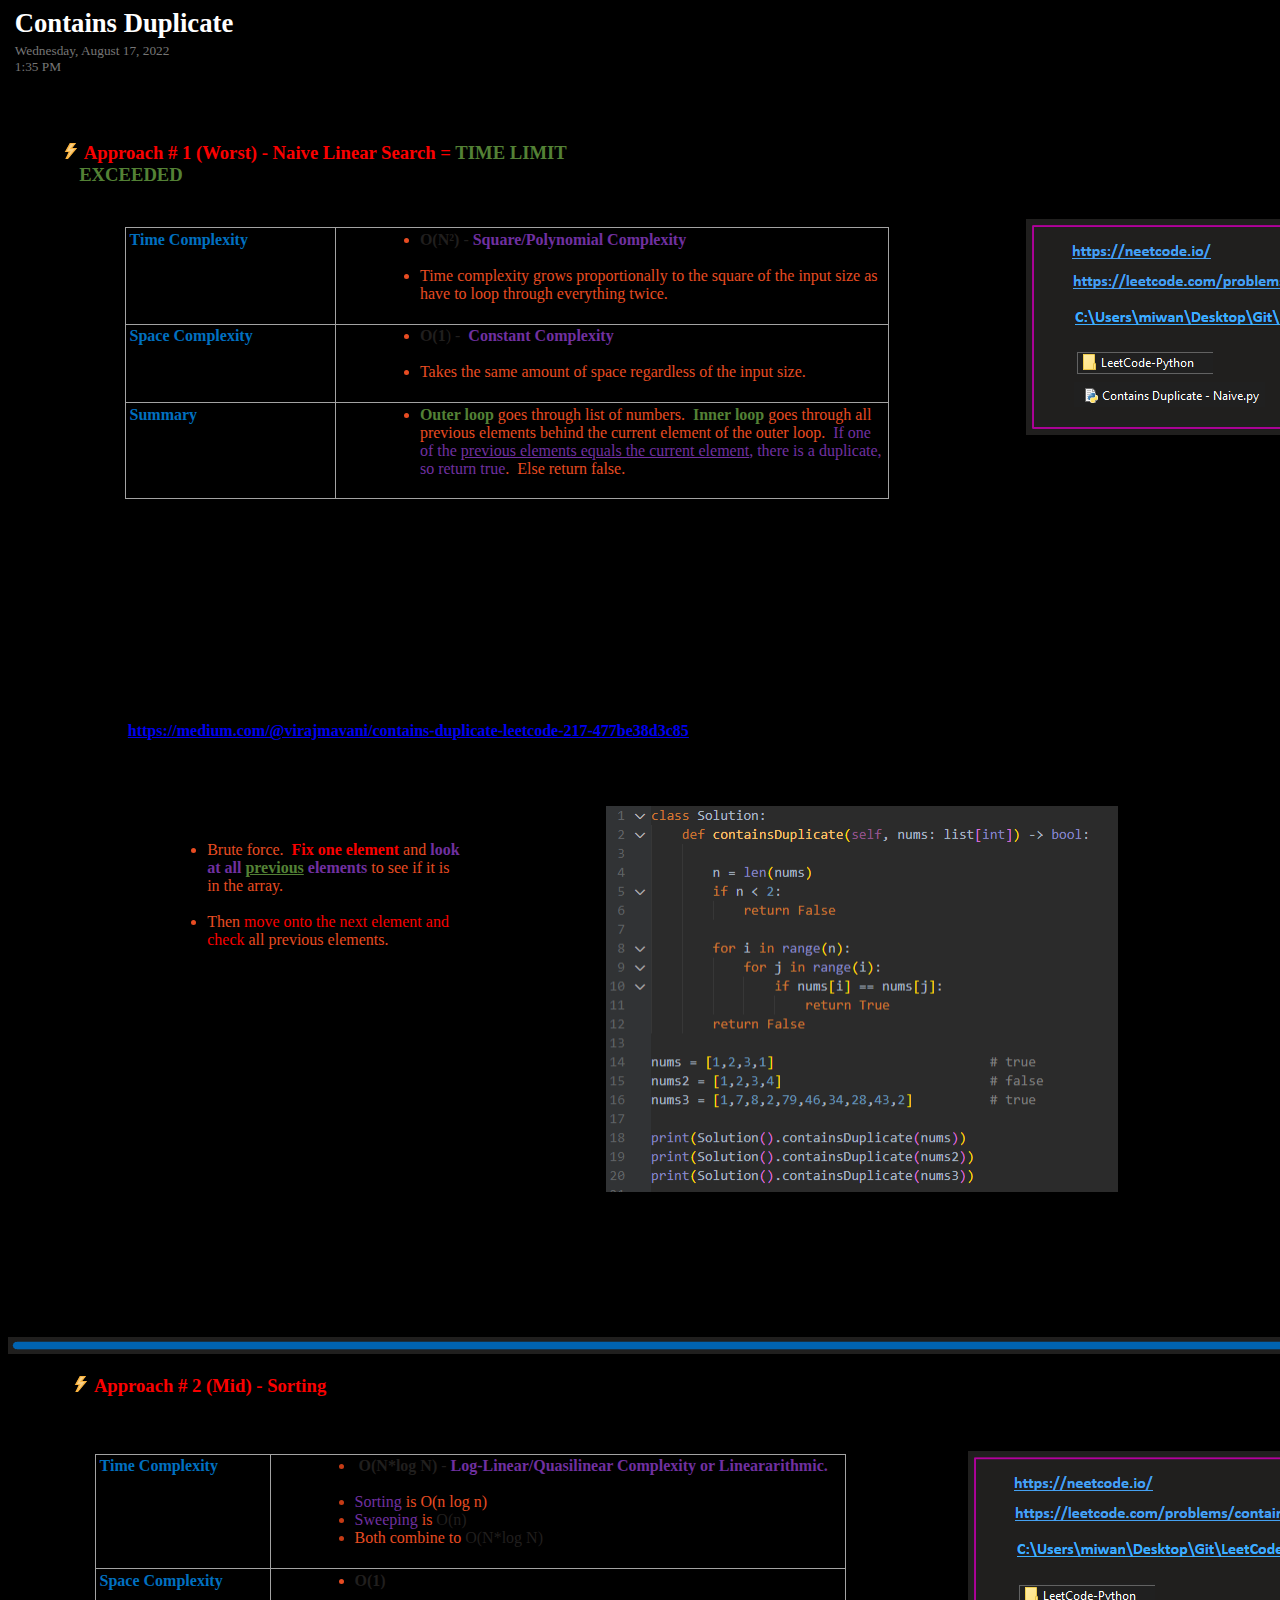
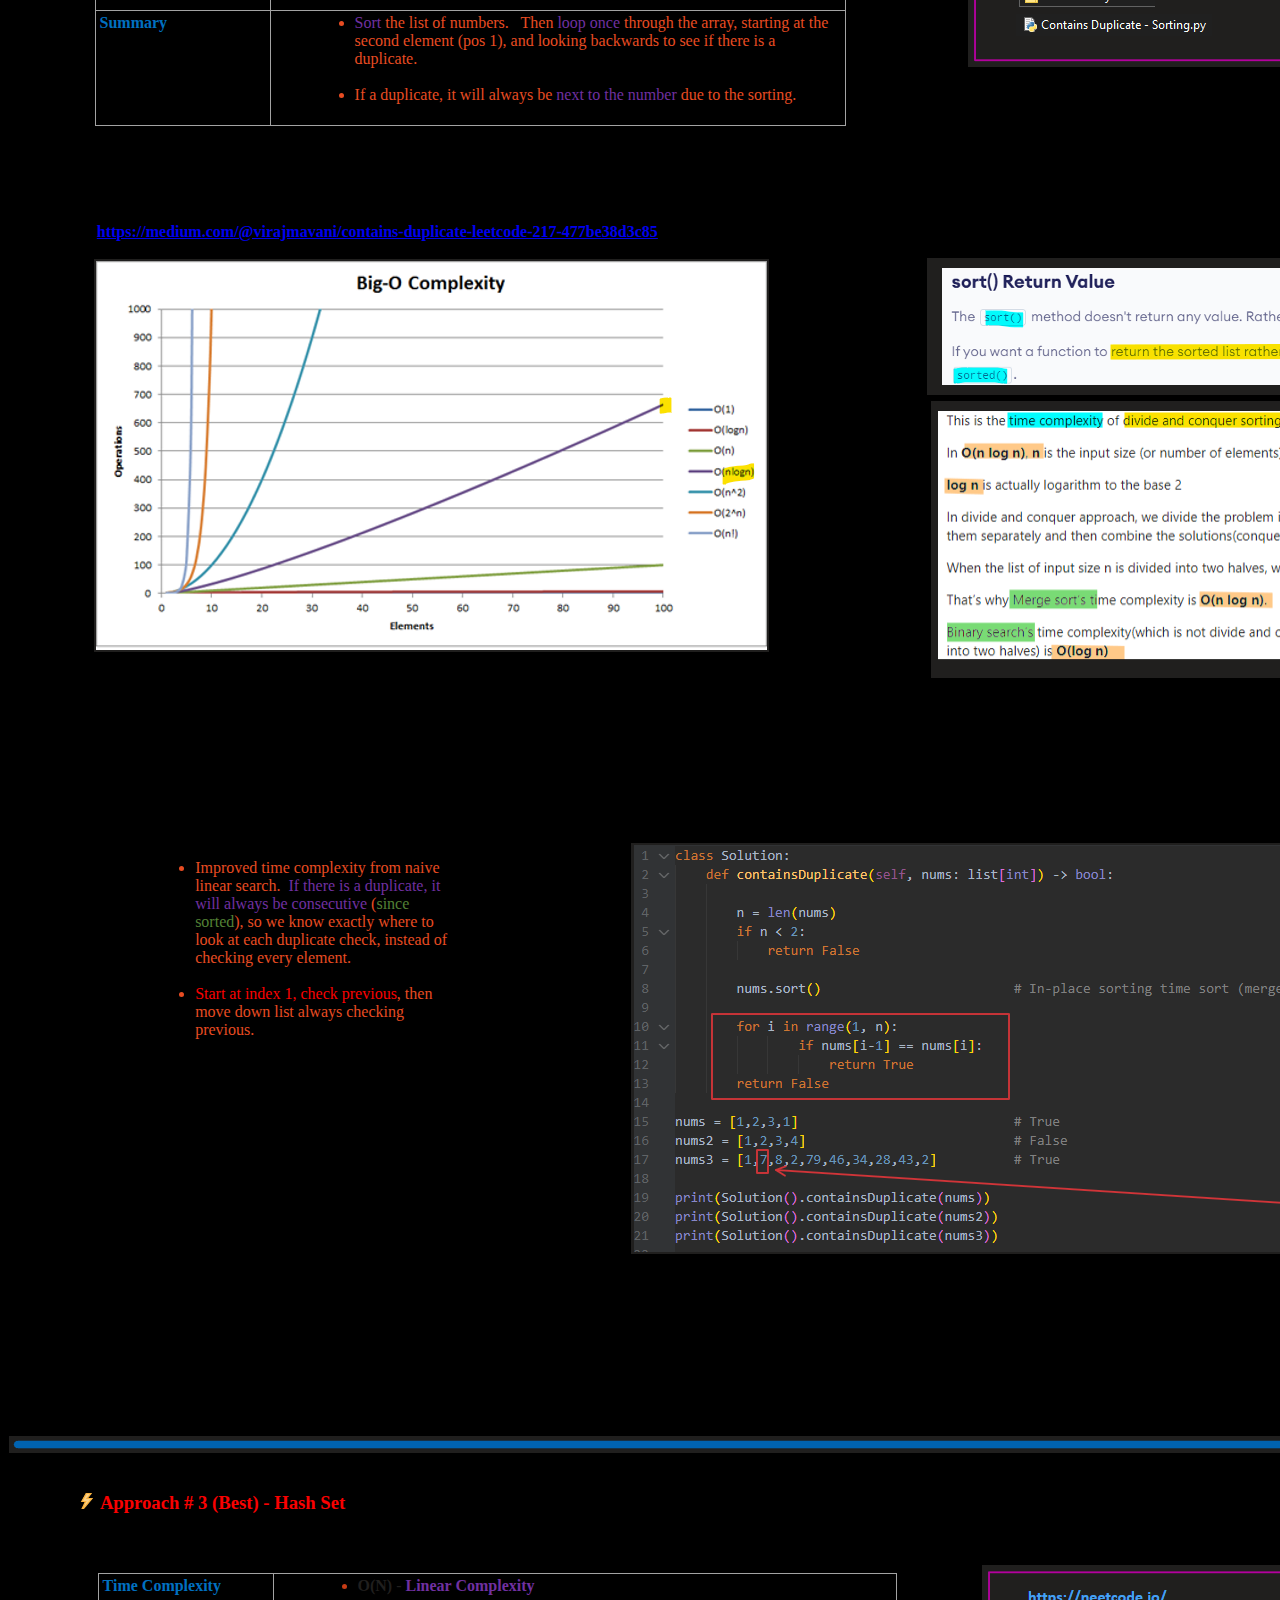
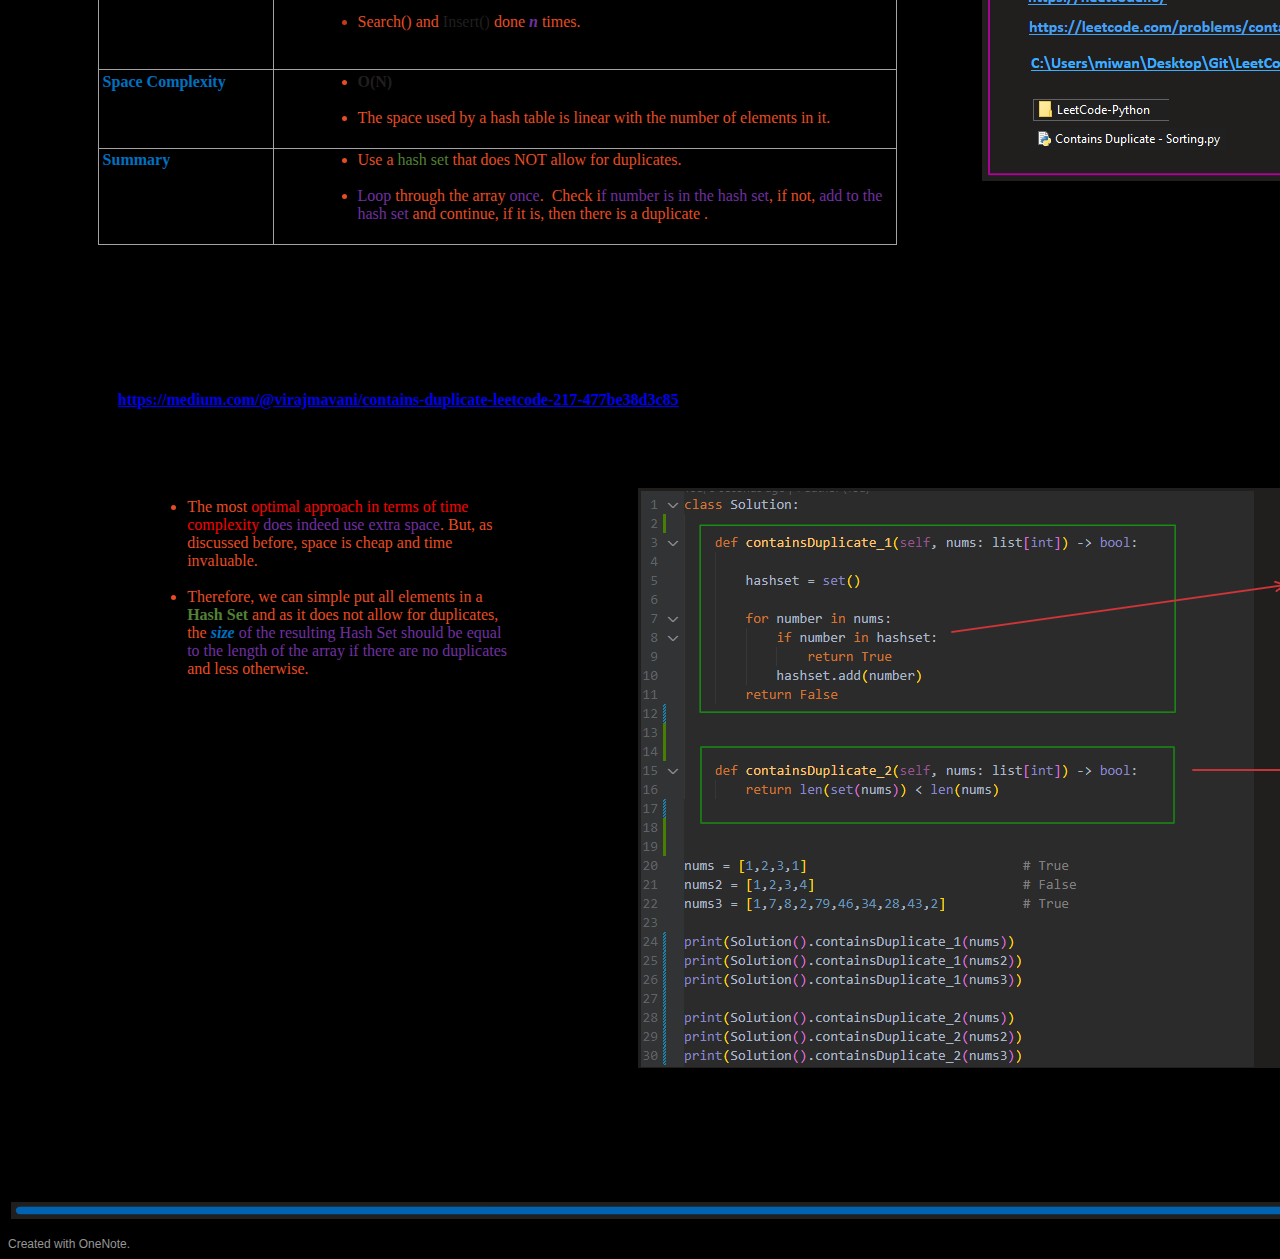
==== commit 2ba1bf92: "Update Contains_Duplicate.htm" ====
--- a/Contains_Duplicate/Contains_Duplicate.htm
+++ b/Contains_Duplicate/Contains_Duplicate.htm
@@ -3,6 +3,7 @@
 xmlns="http://www.w3.org/TR/REC-html40">
 
 <head>
+<link rel="stylesheet" type="text/css" href="../styles.css">
 <meta http-equiv=Content-Type content="text/html; charset=utf-8">
 <meta name=ProgId content=OneNote.File>
 <meta name=Generator content="Microsoft OneNote 15">
@@ -18,8 +19,9 @@
 
 <div style='direction:ltr;margin-top:0in;margin-left:.0708in;width:2.7402in'>
 
-<p style='margin:0in;font-family:"Calibri Light";font-size:20.0pt;color:#201F1E'><span
-style='font-weight:bold'>Contains Duplicate</span></p>
+<p style='margin:0in;font-family:"Calibri Light";font-size:20.0pt;color:#201F1E'>
+ <span id="page_title_span" style='font-weight:bold'>Contains Duplicate</span>
+ </p>
 
 </div>
 
--- a/styles.css
+++ b/styles.css
@@ -0,0 +1,7 @@
+body {
+  background-color: black;
+}
+
+#page_title_span {
+  color: white;
+}
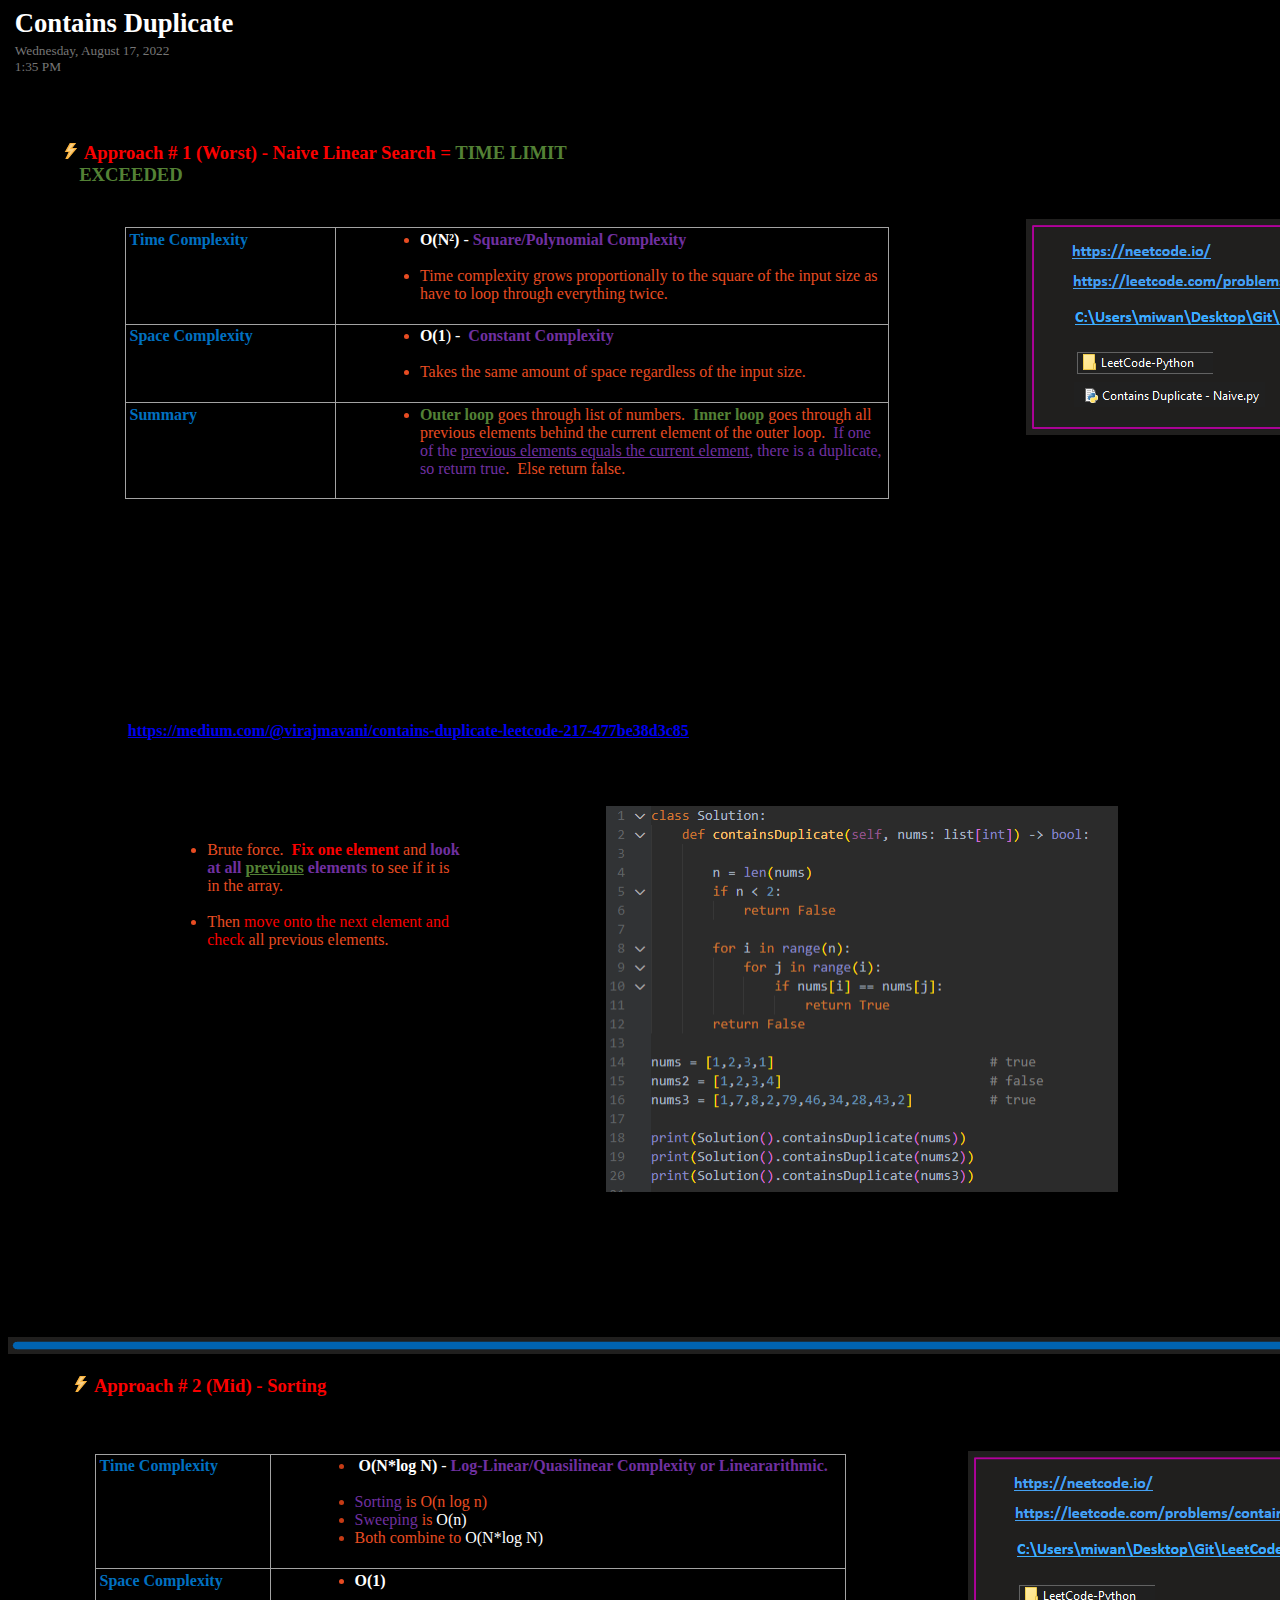
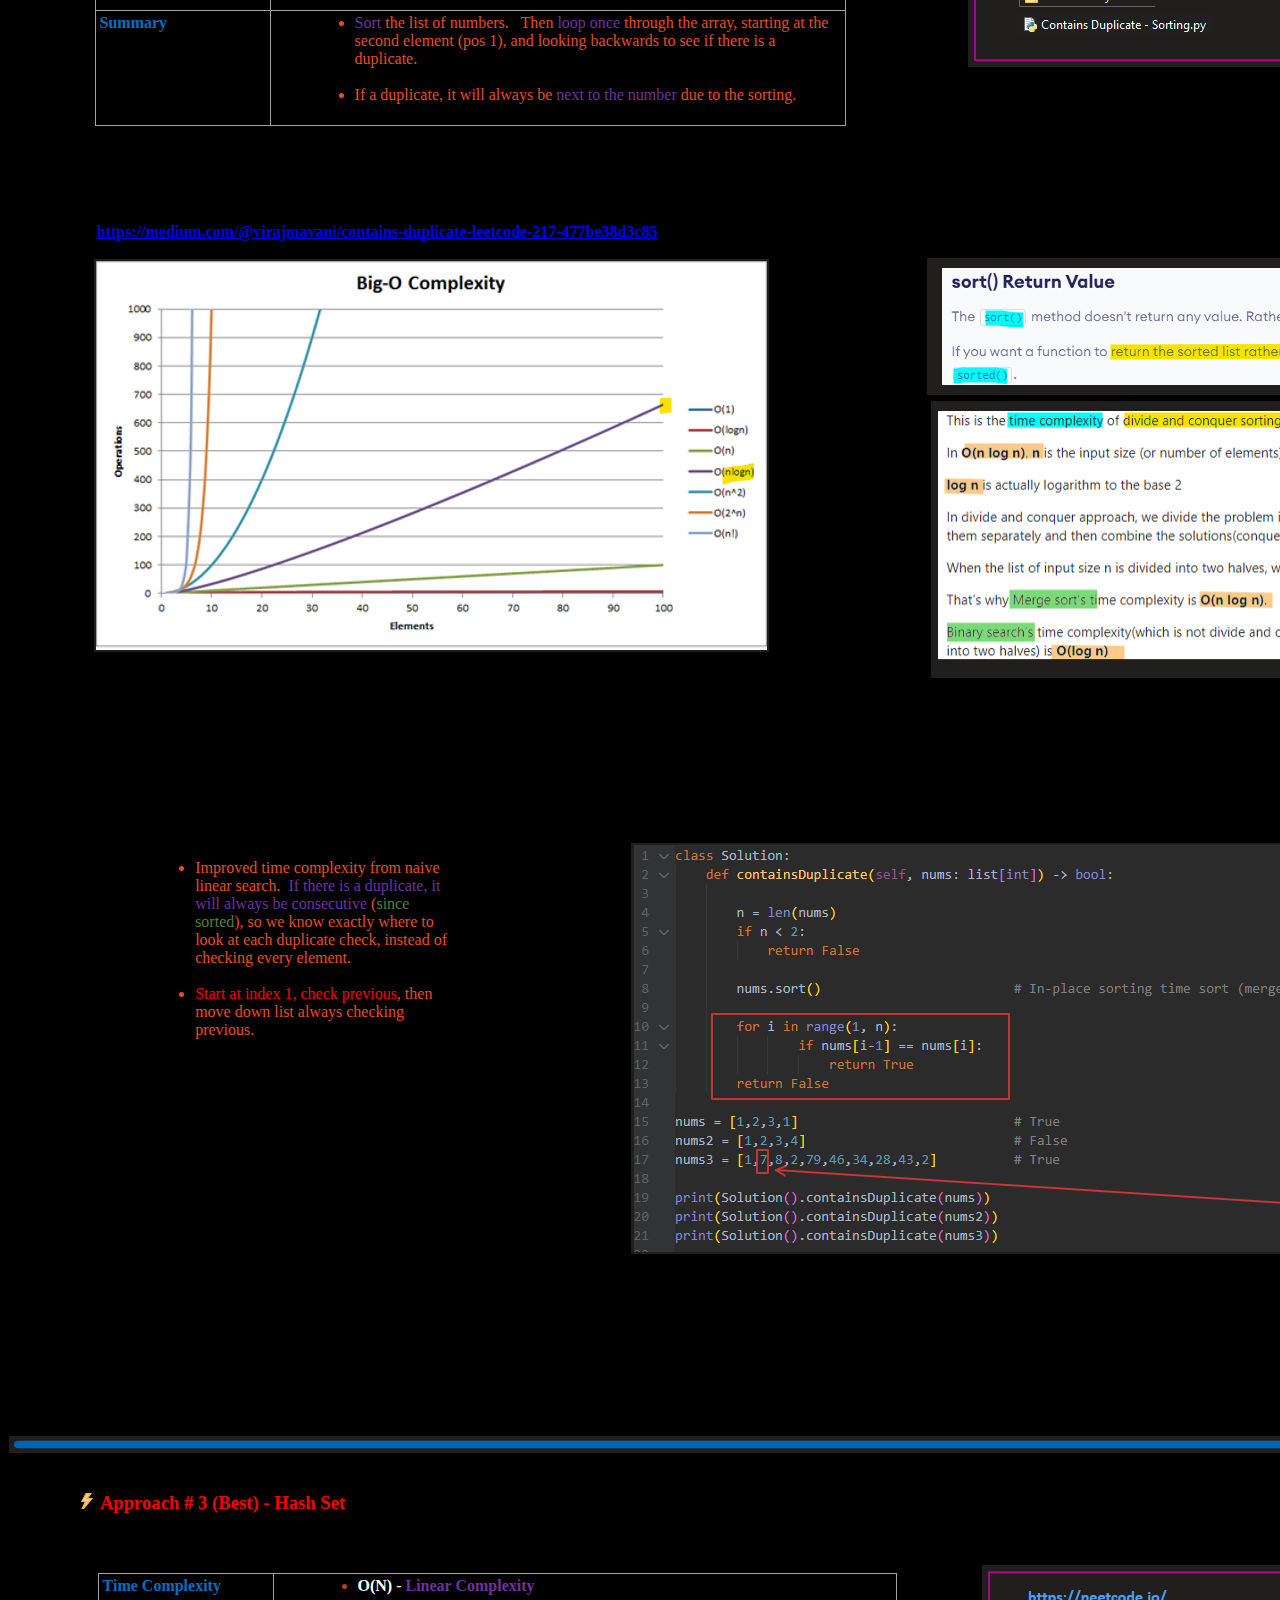
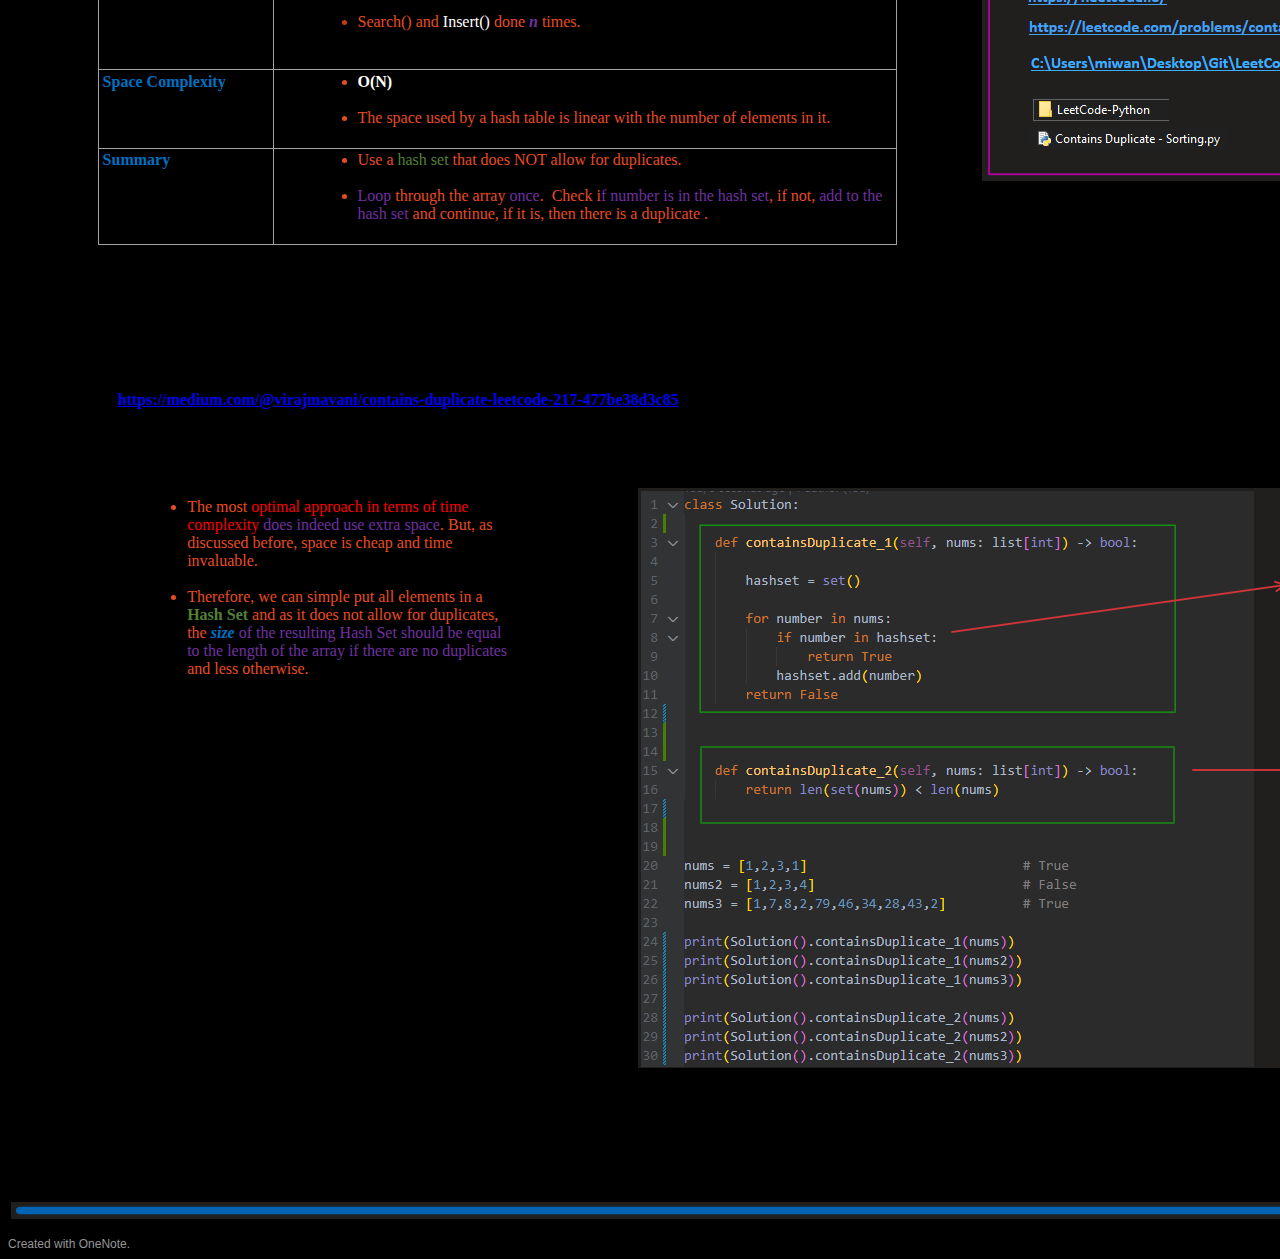
==== commit 9b1010da: "edit automatic black color text to white with find and replace #201F1E to #FFFFFF" ====
--- a/Contains_Duplicate/Contains_Duplicate.htm
+++ b/Contains_Duplicate/Contains_Duplicate.htm
@@ -19,7 +19,7 @@
 
 <div style='direction:ltr;margin-top:0in;margin-left:.0708in;width:2.7402in'>
 
-<p style='margin:0in;font-family:"Calibri Light";font-size:20.0pt;color:#201F1E'>
+<p style='margin:0in;font-family:"Calibri Light";font-size:20.0pt;color:#FFFFFF'>
  <span id="page_title_span" style='font-weight:bold'>Contains Duplicate</span>
  </p>
 
@@ -111,8 +111,8 @@
       margin-bottom:0in'>
       <li style='margin-top:0;margin-bottom:0;vertical-align:middle;color:#E84C22'><span
           style='font-weight:bold;font-family:Calibri;font-size:12.0pt;
-          color:#201F1E'>O(N²)</span><span style='font-family:Calibri;
-          font-size:12.0pt;color:#201F1E'> - </span><span style='font-weight:
+          color:#FFFFFF'>O(N²)</span><span style='font-family:Calibri;
+          font-size:12.0pt;color:#FFFFFF'> - </span><span style='font-weight:
           bold;font-family:Calibri;font-size:12.0pt;color:#7030A0'>Square/Polynomial
           Complexity </span></li>
      </ul>
@@ -124,7 +124,7 @@
           proportionally to the square of the input size as have to loop
           through everything twice.</span></li>
      </ul>
-     <p style='margin:0in;font-family:Calibri;font-size:12.0pt;color:#201F1E'>&nbsp;</p>
+     <p style='margin:0in;font-family:Calibri;font-size:12.0pt;color:#FFFFFF'>&nbsp;</p>
     </ul>
     </td>
    </tr>
@@ -142,19 +142,19 @@
       margin-bottom:0in'>
       <li style='margin-top:0;margin-bottom:0;vertical-align:middle;color:#E84C22'><span
           style='font-weight:bold;font-family:Calibri;font-size:12.0pt;
-          color:#201F1E'>O(1</span><span style='font-family:Calibri;font-size:
-          12.0pt;color:#201F1E'>) - </span><span style='font-weight:bold;
+          color:#FFFFFF'>O(1</span><span style='font-family:Calibri;font-size:
+          12.0pt;color:#FFFFFF'>) - </span><span style='font-weight:bold;
           font-family:Calibri;font-size:12.0pt;color:#7030A0'><span
           style='mso-spacerun:yes'> </span>Constant Complexity </span></li>
      </ul>
-     <p style='margin:0in;font-family:Calibri;font-size:12.0pt;color:#201F1E'>&nbsp;</p>
+     <p style='margin:0in;font-family:Calibri;font-size:12.0pt;color:#FFFFFF'>&nbsp;</p>
      <ul type=disc style='direction:ltr;unicode-bidi:embed;margin-top:0in;
       margin-bottom:0in'>
       <li style='margin-top:0;margin-bottom:0;vertical-align:middle;color:#E84C22'><span
           style='font-family:Calibri;font-size:12.0pt'>Takes the same amount of
           space regardless of the input size.</span></li>
      </ul>
-     <p style='margin:0in;font-family:Calibri;font-size:12.0pt;color:#201F1E'>&nbsp;</p>
+     <p style='margin:0in;font-family:Calibri;font-size:12.0pt;color:#FFFFFF'>&nbsp;</p>
     </ul>
     </td>
    </tr>
@@ -397,12 +397,12 @@
       <li style='margin-top:0;margin-bottom:0;vertical-align:middle;color:#C63B15'><span
           style='font-family:Calibri;font-size:12.0pt;color:#C63B15'><span
           style='mso-spacerun:yes'> </span></span><span style='font-weight:
-          bold;font-family:Calibri;font-size:12.0pt;color:#201F1E'>O(N*log N)</span><span
-          style='font-family:Calibri;font-size:12.0pt;color:#201F1E'> - </span><span
+          bold;font-family:Calibri;font-size:12.0pt;color:#FFFFFF'>O(N*log N)</span><span
+          style='font-family:Calibri;font-size:12.0pt;color:#FFFFFF'> - </span><span
           style='font-weight:bold;font-family:Calibri;font-size:12.0pt;
           color:#7030A0'>Log-Linear/Quasilinear Complexity or Lineararithmic.</span></li>
      </ul>
-     <p style='margin:0in;font-family:Calibri;font-size:12.0pt;color:#201F1E'>&nbsp;</p>
+     <p style='margin:0in;font-family:Calibri;font-size:12.0pt;color:#FFFFFF'>&nbsp;</p>
      <ul type=disc style='direction:ltr;unicode-bidi:embed;margin-top:0in;
       margin-bottom:0in'>
       <li style='margin-top:0;margin-bottom:0;vertical-align:middle;color:#C63B15'><span
@@ -412,13 +412,13 @@
       <li style='margin-top:0;margin-bottom:0;vertical-align:middle;color:#C63B15'><span
           style='font-family:Calibri;font-size:12.0pt;color:#7030A0'>Sweeping </span><span
           style='font-family:Calibri;font-size:12.0pt;color:#E84C22'>is </span><span
-          style='font-family:Calibri;font-size:12.0pt;color:#201F1E'>O(n)</span></li>
+          style='font-family:Calibri;font-size:12.0pt;color:#FFFFFF'>O(n)</span></li>
       <li style='margin-top:0;margin-bottom:0;vertical-align:middle;color:#C63B15'><span
           style='font-family:Calibri;font-size:12.0pt;color:#E84C22'>Both
           combine to</span><span style='font-family:Calibri;font-size:12.0pt;
-          color:#201F1E'> O(N*log N) </span></li>
-     </ul>
-     <p style='margin:0in;font-family:Calibri;font-size:12.0pt;color:#201F1E'>&nbsp;</p>
+          color:#FFFFFF'> O(N*log N) </span></li>
+     </ul>
+     <p style='margin:0in;font-family:Calibri;font-size:12.0pt;color:#FFFFFF'>&nbsp;</p>
     </ul>
     </td>
    </tr>
@@ -436,9 +436,9 @@
       margin-bottom:0in'>
       <li style='margin-top:0;margin-bottom:0;vertical-align:middle;color:#E84C22'><span
           style='font-weight:bold;font-family:Calibri;font-size:12.0pt;
-          color:#201F1E'>O(1)</span></li>
-     </ul>
-     <p style='margin:0in;font-family:Calibri;font-size:12.0pt;color:#201F1E'>&nbsp;</p>
+          color:#FFFFFF'>O(1)</span></li>
+     </ul>
+     <p style='margin:0in;font-family:Calibri;font-size:12.0pt;color:#FFFFFF'>&nbsp;</p>
     </ul>
     </td>
    </tr>
@@ -892,25 +892,25 @@
       margin-bottom:0in'>
       <li style='margin-top:0;margin-bottom:0;vertical-align:middle;color:#C63B15'><span
           style='font-weight:bold;font-family:Calibri;font-size:12.0pt;
-          color:#201F1E'>O(N)</span><span style='font-family:Calibri;
-          font-size:12.0pt;color:#201F1E'> - </span><span style='font-weight:
+          color:#FFFFFF'>O(N)</span><span style='font-family:Calibri;
+          font-size:12.0pt;color:#FFFFFF'> - </span><span style='font-weight:
           bold;font-family:Calibri;font-size:12.0pt;color:#7030A0'>Linear
           Complexity</span></li>
      </ul>
-     <p style='margin:0in;font-family:Calibri;font-size:12.0pt;color:#201F1E'>&nbsp;</p>
+     <p style='margin:0in;font-family:Calibri;font-size:12.0pt;color:#FFFFFF'>&nbsp;</p>
      <ul type=disc style='direction:ltr;unicode-bidi:embed;margin-top:0in;
       margin-bottom:0in'>
       <li style='margin-top:0;margin-bottom:0;vertical-align:middle;color:#C63B15'><span
           style='font-family:Calibri;font-size:12.0pt;color:#E84C22'>Search()
           and </span><span style='font-family:Calibri;font-size:12.0pt;
-          color:#201F1E'>Insert()</span><span style='font-family:Calibri;
+          color:#FFFFFF'>Insert()</span><span style='font-family:Calibri;
           font-size:12.0pt;color:#E84C22'> done </span><span style='font-weight:
           bold;font-style:italic;font-family:Calibri;font-size:12.0pt;
           color:#7030A0'>n</span><span style='font-family:Calibri;font-size:
           12.0pt;color:#E84C22'> times.</span></li>
      </ul>
      <p style='margin:0in;font-family:Calibri;font-size:12.0pt;color:#7030A0'>&nbsp;</p>
-     <p style='margin:0in;font-family:Calibri;font-size:12.0pt;color:#201F1E'>&nbsp;</p>
+     <p style='margin:0in;font-family:Calibri;font-size:12.0pt;color:#FFFFFF'>&nbsp;</p>
     </ul>
     </td>
    </tr>
@@ -928,16 +928,16 @@
       margin-bottom:0in'>
       <li style='margin-top:0;margin-bottom:0;vertical-align:middle;color:#E84C22'><span
           style='font-weight:bold;font-family:Calibri;font-size:12.0pt;
-          color:#201F1E'>O(N)</span></li>
-     </ul>
-     <p style='margin:0in;font-family:Calibri;font-size:12.0pt;color:#201F1E'>&nbsp;</p>
+          color:#FFFFFF'>O(N)</span></li>
+     </ul>
+     <p style='margin:0in;font-family:Calibri;font-size:12.0pt;color:#FFFFFF'>&nbsp;</p>
      <ul type=disc style='direction:ltr;unicode-bidi:embed;margin-top:0in;
       margin-bottom:0in'>
       <li style='margin-top:0;margin-bottom:0;vertical-align:middle;color:#E84C22'><span
           style='font-family:Calibri;font-size:12.0pt'>The space used by a hash
           table is linear with the number of elements in it.</span></li>
      </ul>
-     <p style='margin:0in;font-family:Calibri;font-size:12.0pt;color:#201F1E'>&nbsp;</p>
+     <p style='margin:0in;font-family:Calibri;font-size:12.0pt;color:#FFFFFF'>&nbsp;</p>
     </ul>
     </td>
    </tr>
